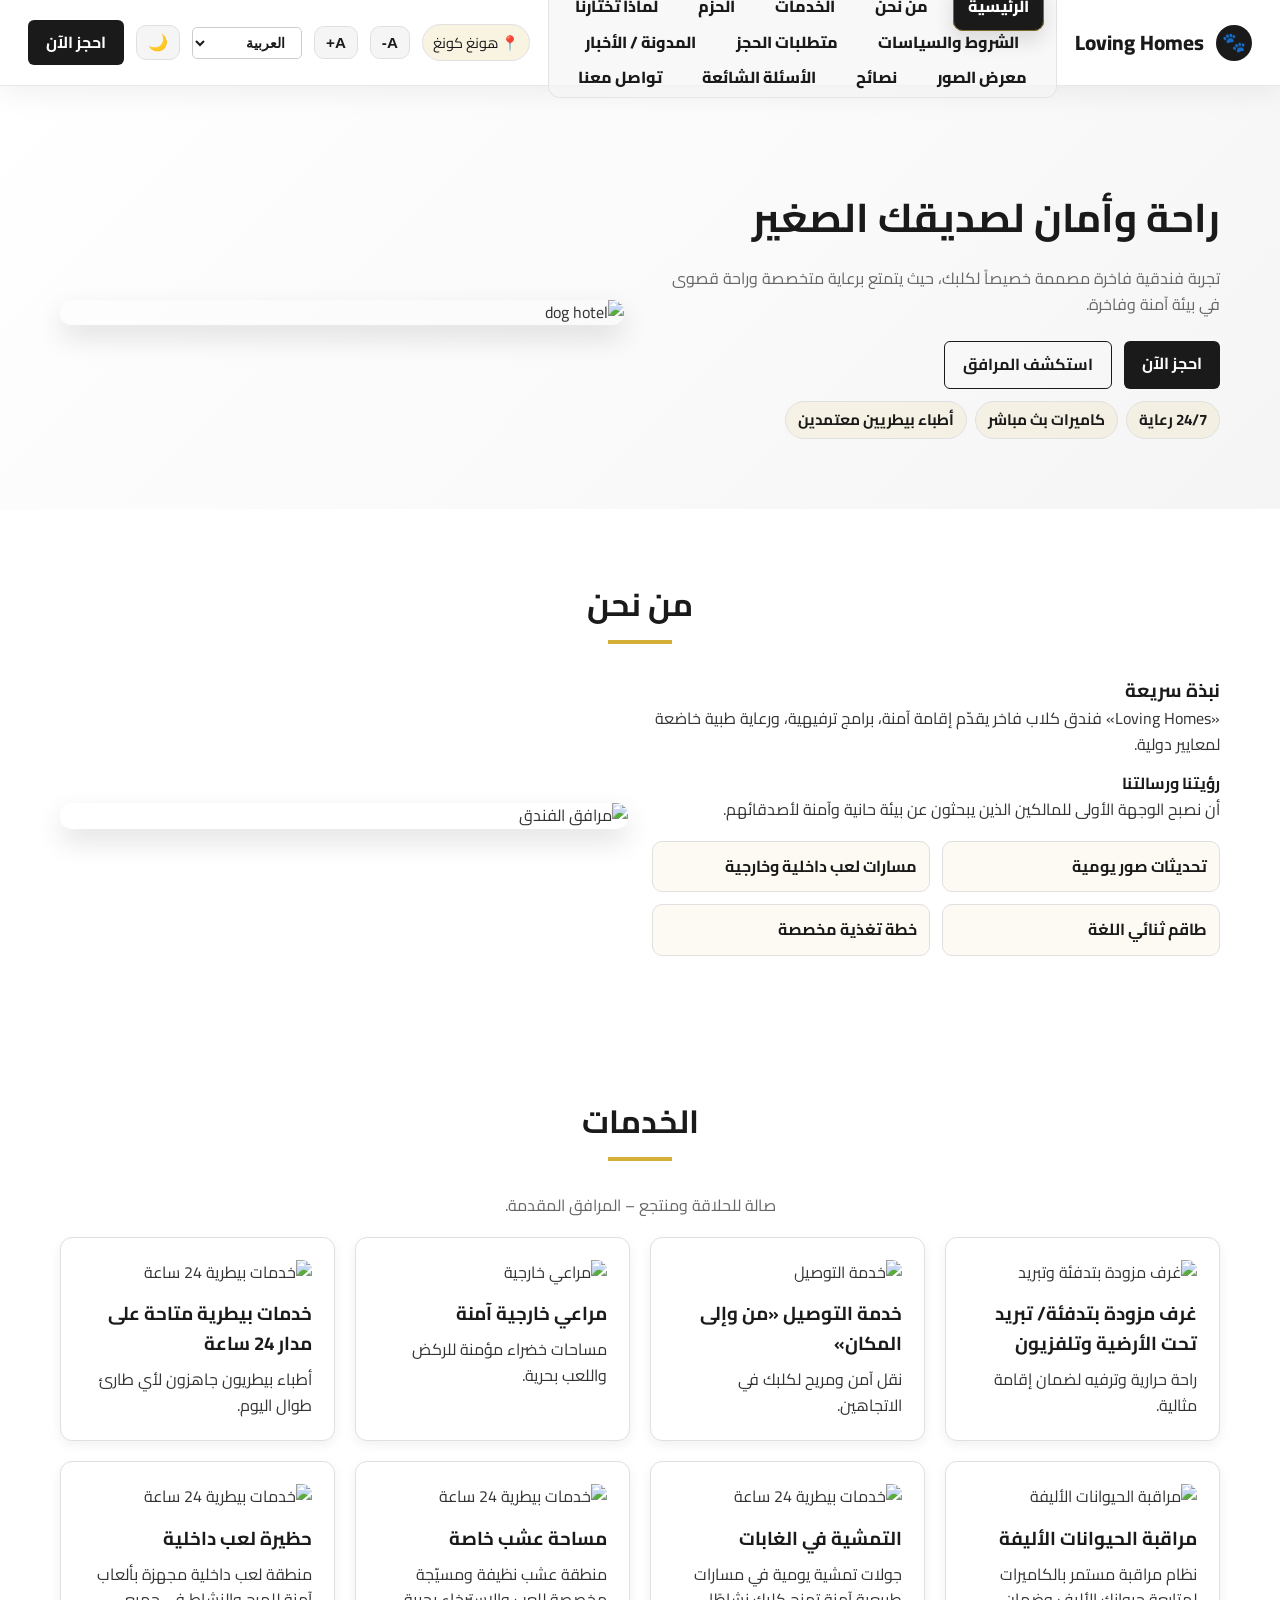
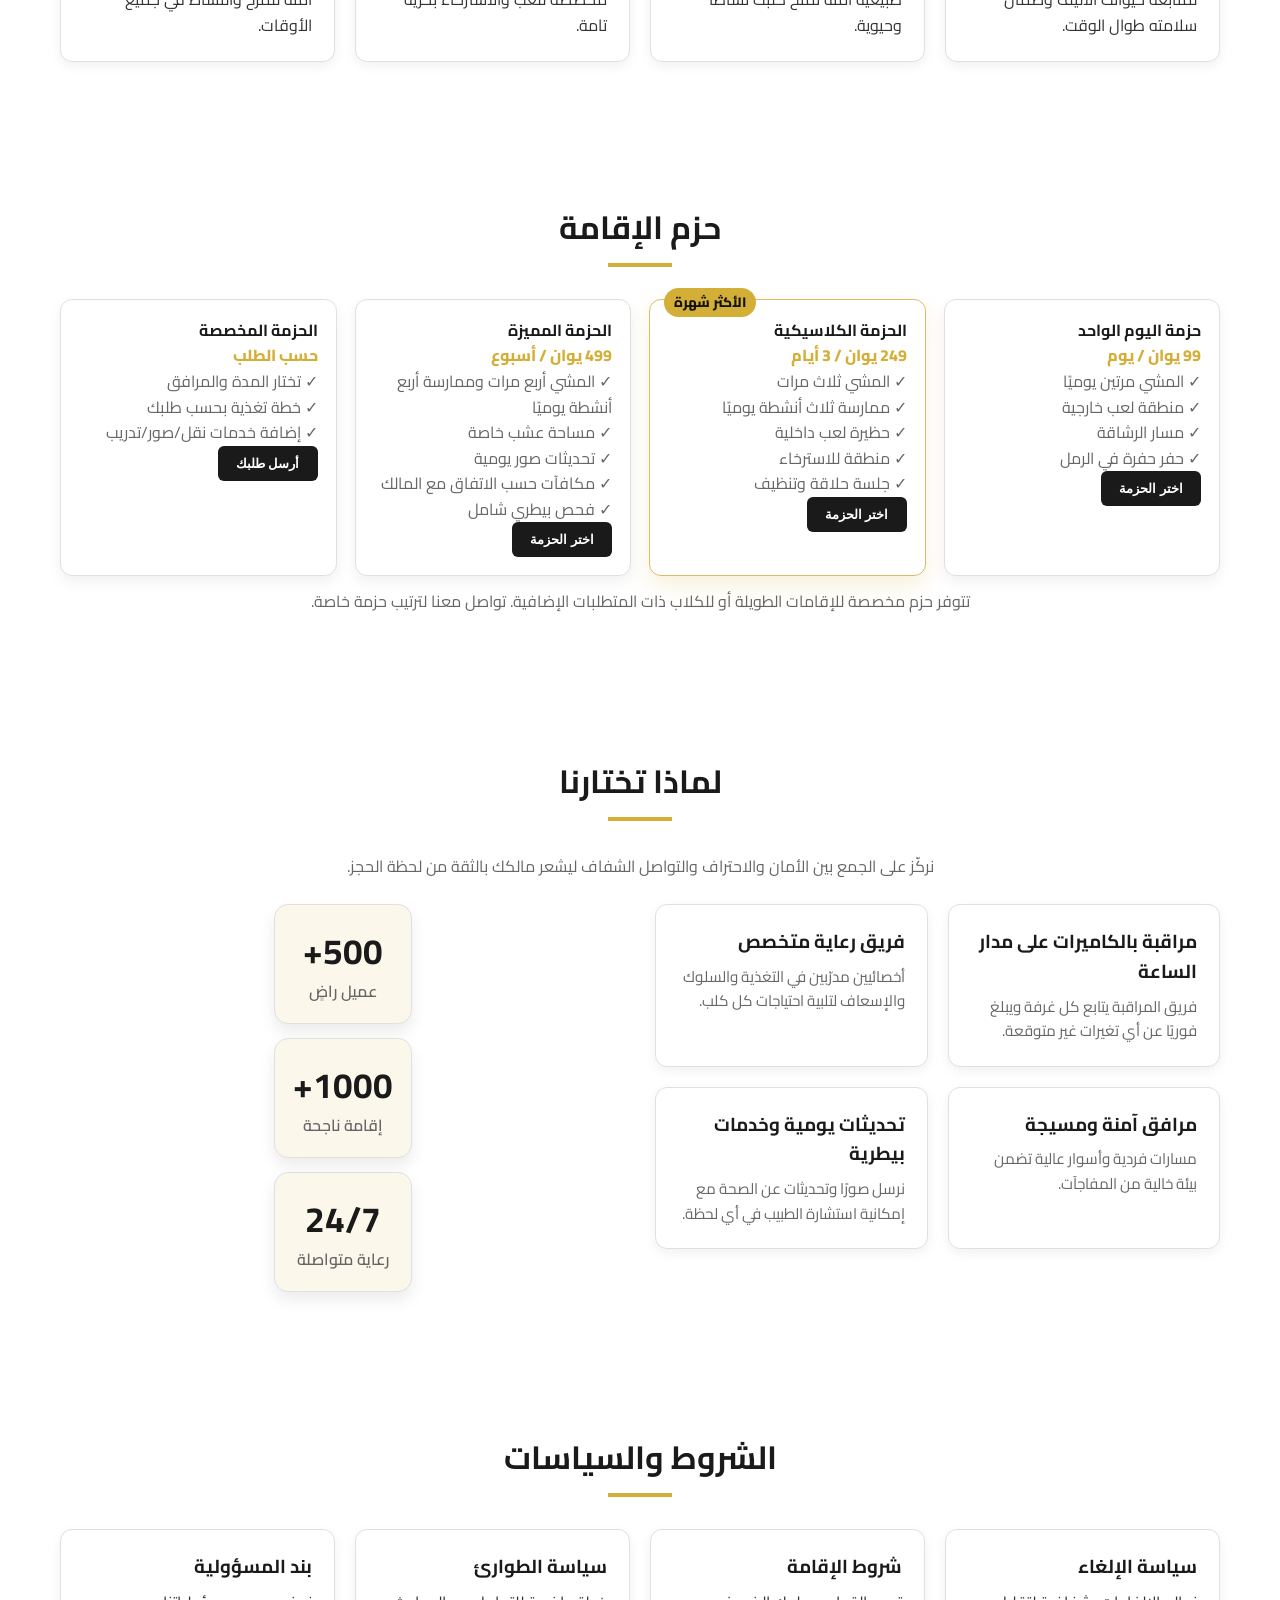
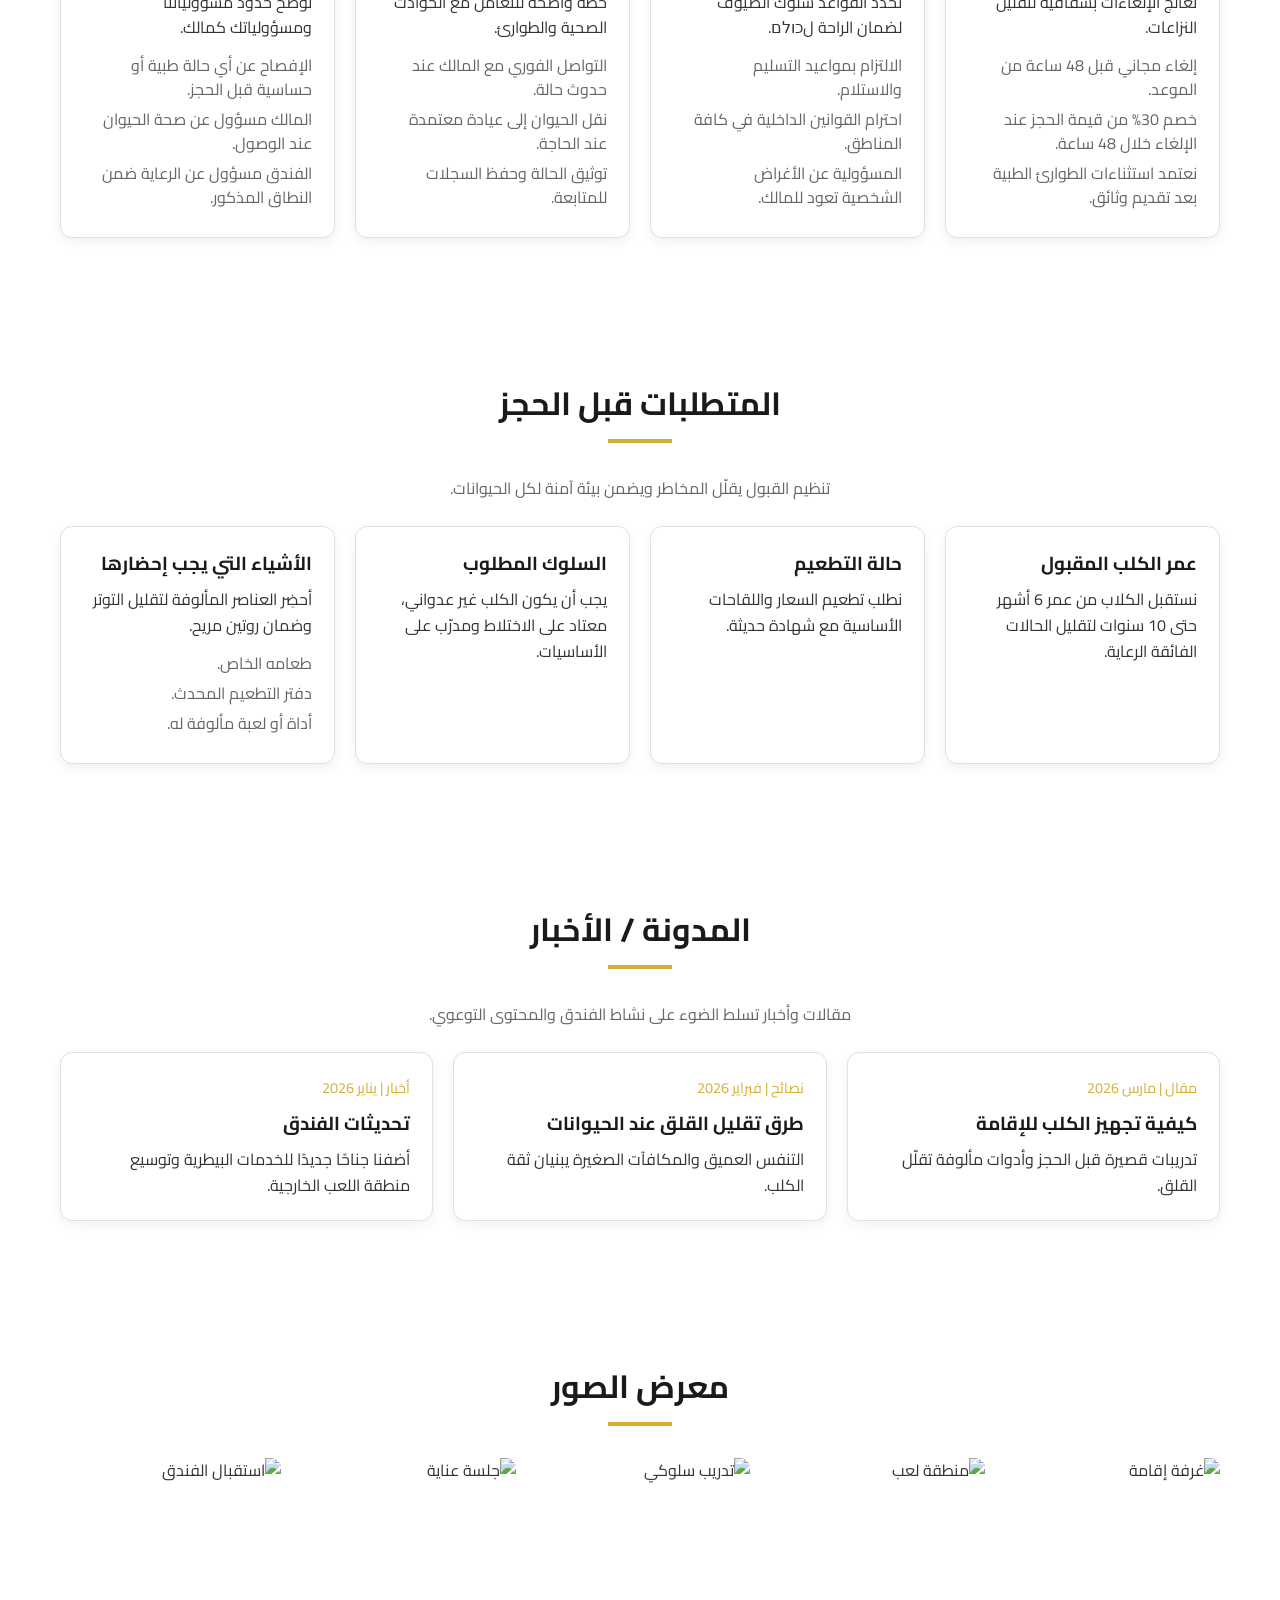
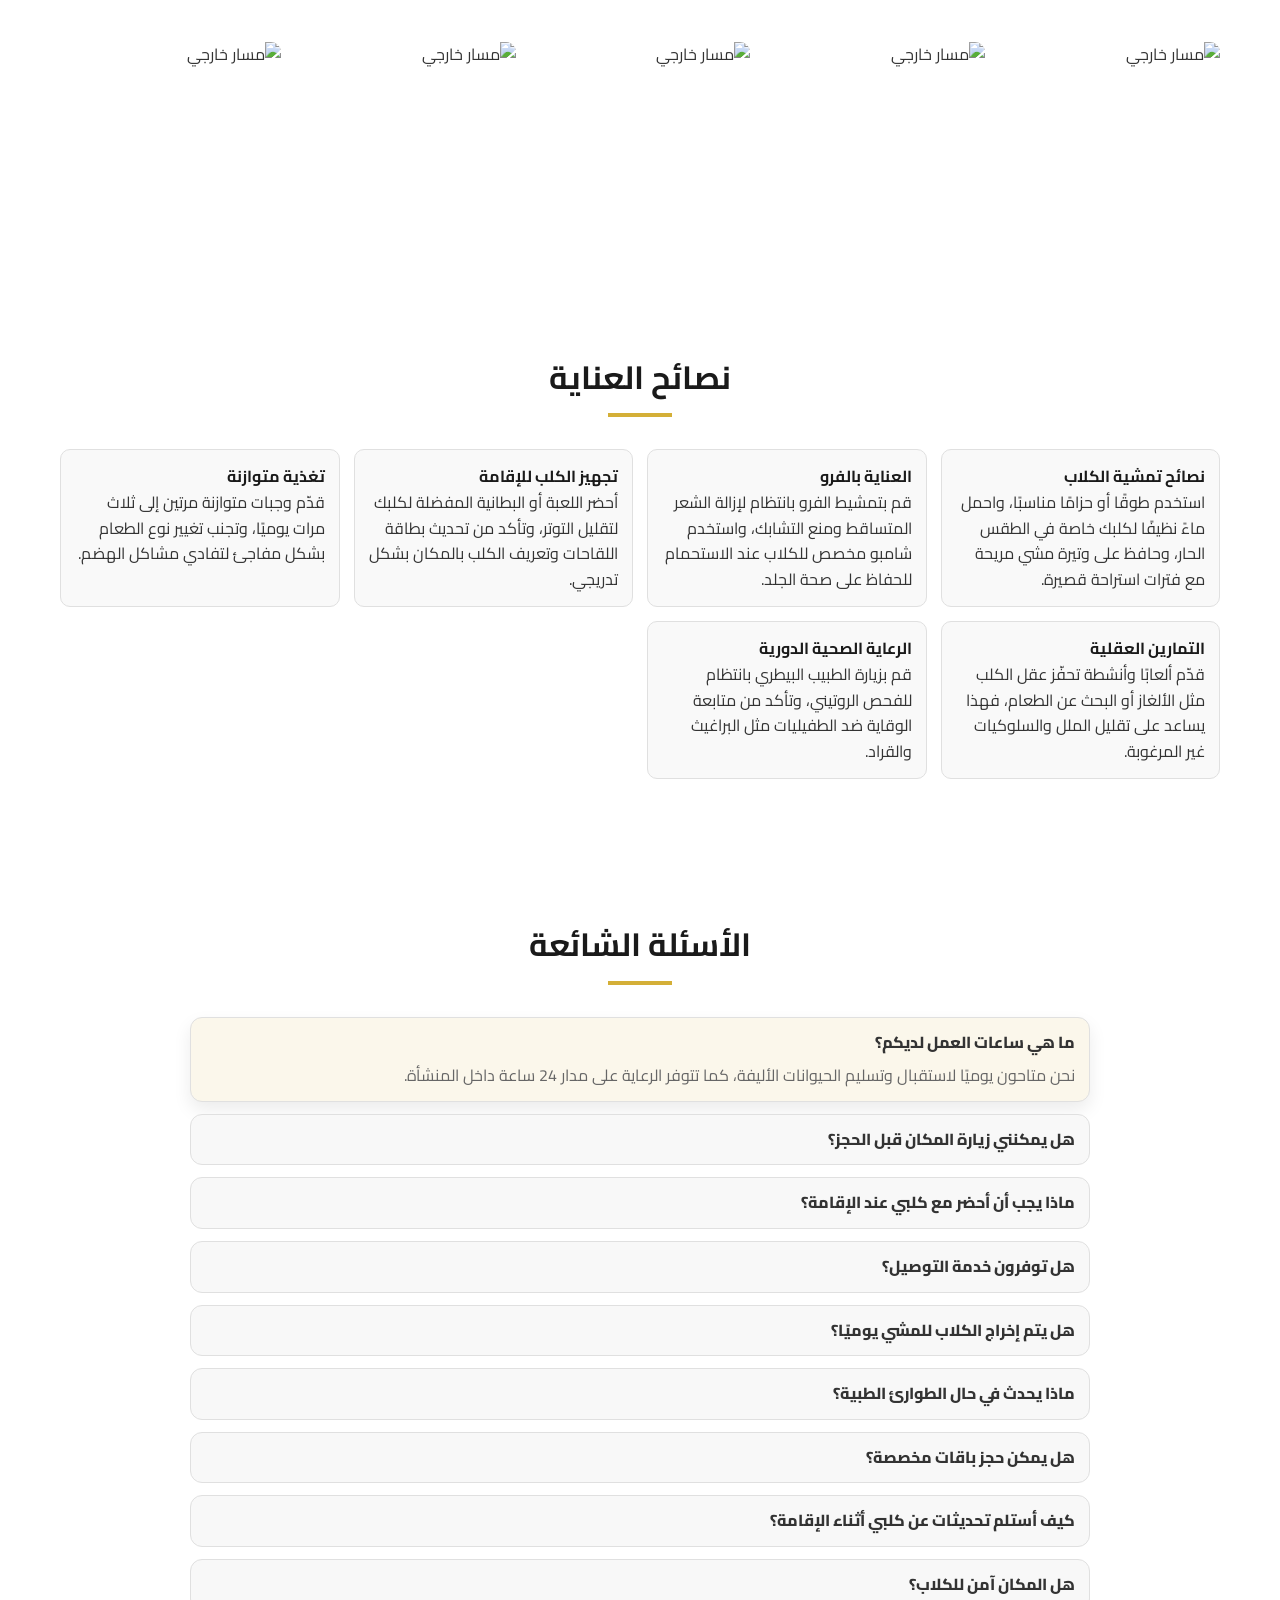
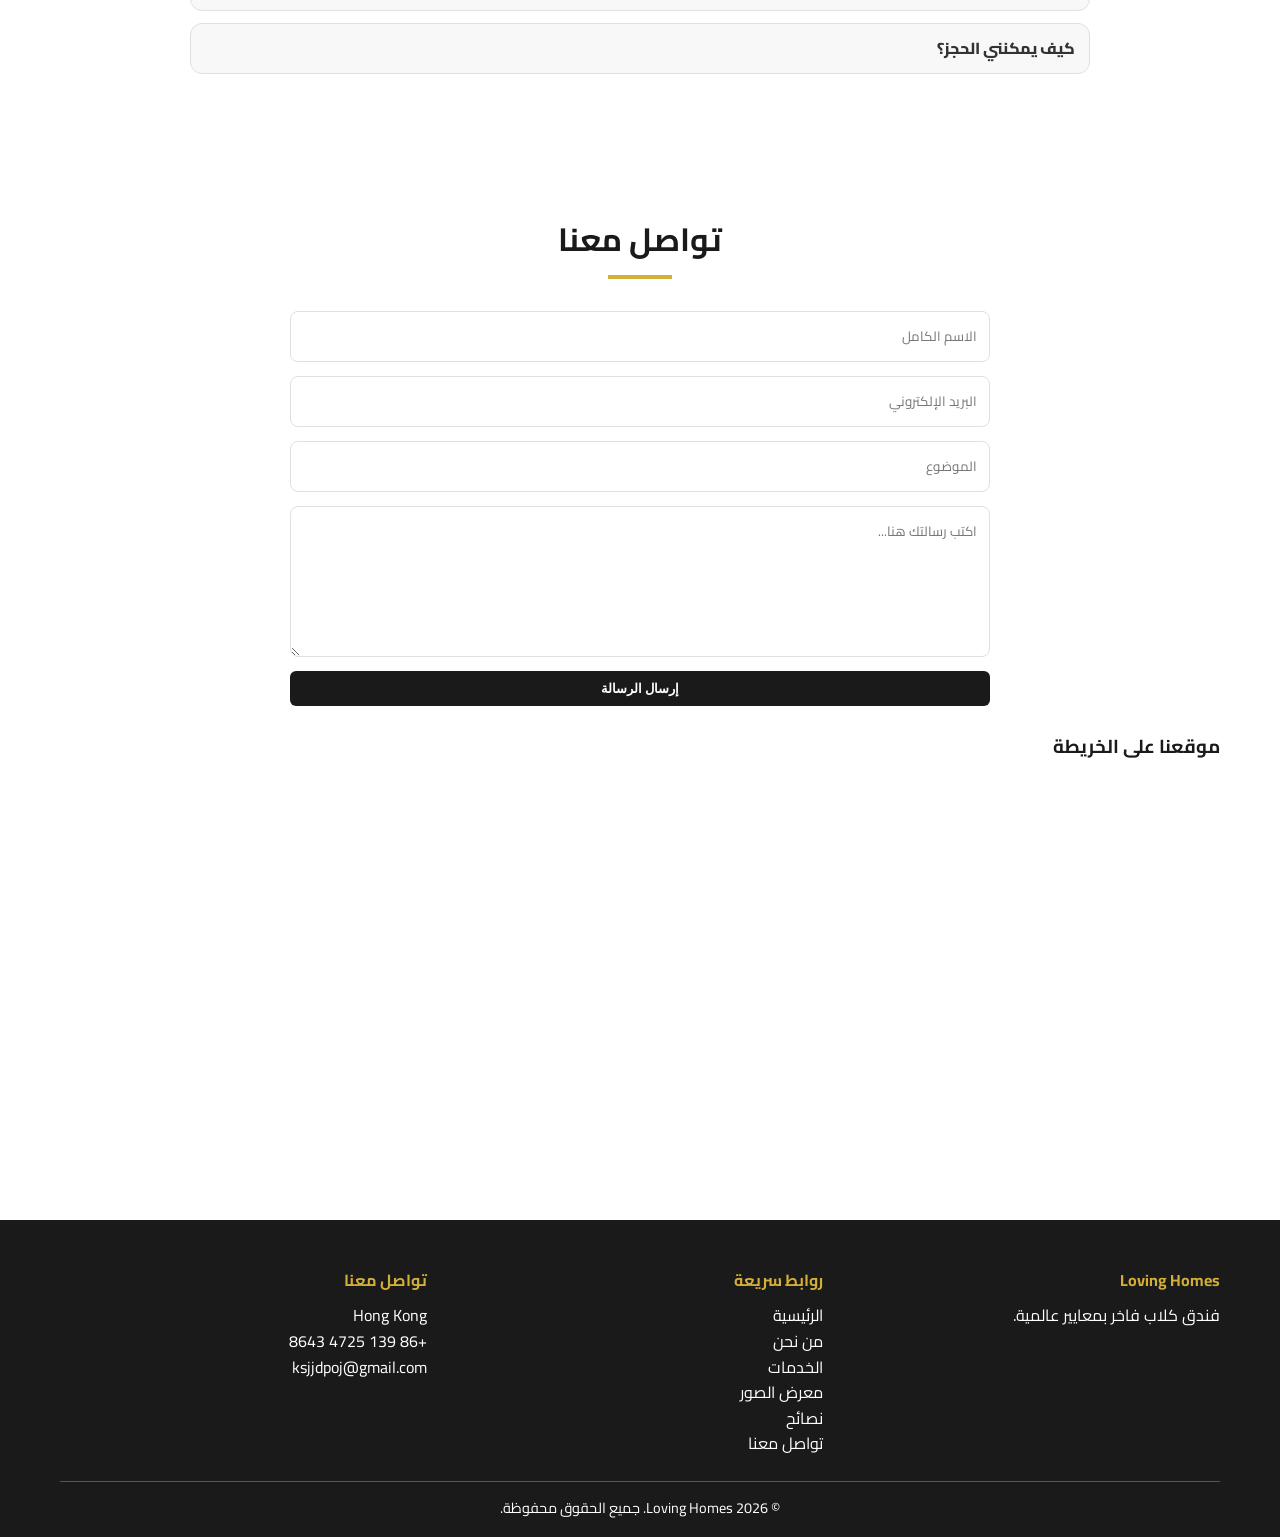
==== index.html @ 22365411 "Add files via upload" ====
﻿<!DOCTYPE html>
<html lang="ar" dir="rtl">
<head>
  <meta charset="UTF-8">
  <meta name="viewport" content="width=device-width, initial-scale=1.0">
  <title>Loving Homes | فندق الكلاب الفاخر</title>
  <link rel="preconnect" href="https://fonts.googleapis.com">
  <link rel="preconnect" href="https://fonts.gstatic.com" crossorigin>
  <link href="https://fonts.googleapis.com/css2?family=Cairo:wght@400;600;800&display=swap" rel="stylesheet">
  <link rel="stylesheet" href="style.css">
</head>
<body>
  <header>
    <div class="nav-shell">
      <nav>
        <div class="logo">
          <div class="logo-icon">🐾</div>
          <span data-t="logoText">Loving Homes</span>
        </div>

        <ul class="nav-links">
          <li><a href="#home" class="active" data-t="home">الرئيسية</a></li>
          <li><a href="#about" data-t="about">من نحن</a></li>
      <li><a href="#services" data-t="services">الخدمات</a></li>
      <li><a href="#packages" data-t="packagesNav">الحزم</a></li>
      <li><a href="#why" data-t="whyNav">لماذا تختارنا</a></li>
      <li><a href="#policies" data-t="policiesNav">الشروط والسياسات</a></li>
      <li><a href="#prebooking" data-t="prebookingNav">متطلبات الحجز</a></li>
      <li><a href="#news" data-t="newsNav">المدونة / الأخبار</a></li>
      <li><a href="#gallery" data-t="gallery">معرض الصور</a></li>
      <li><a href="#tips" data-t="tips">نصائح</a></li>
      <li><a href="#faq" data-t="faq">الأسئلة الشائعة</a></li>
      <li><a href="#contact" data-t="contact">تواصل معنا</a></li>
        </ul>

        <div class="nav-actions">
          <a class="location-pill" href="#contact" data-t="location">📍 هونغ كونغ</a>
          <button id="font-dec" class="text-btn" aria-label="تصغير الخط">A-</button>
          <button id="font-inc" class="text-btn" aria-label="تكبير الخط">A+</button>
          <select id="lang-toggle" style="padding: 6px 12px; border-radius: 5px; border: 1px solid #ccc; background-color: transparent; cursor: pointer; font-size: 14px;">
            <option value="ar">العربية</option>
            <option value="en">English</option>
            <option value="zh">中文</option>
          </select>
          <button id="theme-toggle" class="icon-btn">🌙</button>
          <a href="#contact" class="btn btn-primary" data-t="book">احجز الآن</a>
        </div>
      </nav>
    </div>
  </header>

  <main>
    <section id="home" class="hero">
      <div class="container">
        <div class="hero-grid">
          <div>
            <h1 data-t="heroTitle">راحة وأمان لصديقك الصغير</h1>
            <p data-t="heroDesc">تجربة فندقية فاخرة مصممة خصيصاً لكلبك، حيث يتمتع برعاية متخصصة وراحة قصوى في بيئة آمنة وفاخرة.</p>
            <div class="hero-btns" style="display:flex; gap: 12px; margin-top: 12px;">
              <a href="#contact" class="btn btn-primary" data-t="book">احجز الآن</a>
              <a href="#services" class="btn" style="border:1px solid var(--dark);" data-t="exploreServices">استكشف المرافق</a>
            </div>
            <div class="chips">
              <div class="chip" data-t="chipCare">24/7 رعاية</div>
              <div class="chip" data-t="chipCam">كاميرات بث مباشر</div>
              <div class="chip" data-t="chipVets">أطباء بيطريين معتمدين</div>
            </div>
          </div>
          <div>
            <img class="hero-img" src="https://images.unsplash.com/photo-1548199973-03cce0bbc87b?auto=format&fit=crop&w=1200&q=80" alt="dog hotel">
          </div>
        </div>
      </div>
    </section>

    <section id="about">
      <div class="container">
        <div class="section-title">
          <h2 data-t="aboutTitle">من نحن</h2>
          <div class="gold-divider"></div>
        </div>
        <div class="split">
          <div>
            <h3 data-t="aboutIntroTitle">نبذة سريعة</h3>
            <p data-t="aboutIntroBody">«Loving Homes» فندق كلاب فاخر يقدّم إقامة آمنة، برامج ترفيهية، ورعاية طبية خاضعة لمعايير دولية.</p>
            <h4 style="margin-top:14px;" data-t="visionTitle">رؤيتنا ورسالتنا</h4>
            <p data-t="visionBody">أن نصبح الوجهة الأولى للمالكين الذين يبحثون عن بيئة حانية وآمنة لأصدقائهم.</p>
            <div class="why-list">
              <div class="why-item" data-t="why1">تحديثات صور يومية</div>
              <div class="why-item" data-t="why2">مسارات لعب داخلية وخارجية</div>
              <div class="why-item" data-t="why3">طاقم ثنائي اللغة</div>
              <div class="why-item" data-t="why4">خطة تغذية مخصصة</div>
            </div>
          </div>
          <div>
            <img class="hero-img" src="https://images.unsplash.com/photo-1507146426996-ef05306b995a?auto=format&fit=crop&w=1200&q=80" alt="مرافق الفندق">
          </div>
        </div>
      </div>
    </section>

    <section id="services">
      <div class="container">
        <div class="section-title">
          <h2 data-t="servicesTitle">الخدمات والحزم</h2>
          <div class="gold-divider"></div>
        </div>

        <p style="text-align:center; color:var(--muted); margin-bottom:18px;" data-t="servicesIntro">صالة للحلاقة ومنتجع – المرافق المقدمة</p>
        <div class="grid">
          <div class="card">
            <img src="https://s.alicdn.com/@sc04/kf/Hb0bc1378a40042b390b3a361003d8259o/Panoramic-Iron-Wire-Dog-Cage-Small-Dog-Toilet-Separated-One-Room-One-Hall-One-Bathroom-Large-Space-Pet-Kennel-Luxury-Villa.jpg_300x300.jpg" alt="غرف مزودة بتدفئة وتبريد">
            <h3 data-t="service1">غرف مزودة بتدفئة/تبريد تحت الأرضية وتلفزيون</h3>
            <p data-t="service1Desc">راحة حرارية وترفيه لضمان إقامة مثالية.</p>
          </div>
          <div class="card">
            <img src="https://images.unsplash.com/photo-1508672019048-805c876b67e2?auto=format&fit=crop&w=900&q=80" alt="خدمة التوصيل">
            <h3 data-t="service2">توصيل من وإلى المكان</h3>
            <p data-t="service2Desc">نقل آمن ومريح لكلبك في الاتجاهين.</p>
          </div>
          <div class="card">
            <img src="https://images.unsplash.com/photo-1517849845537-4d257902454a?auto=format&fit=crop&w=900&q=80" alt="مراعي خارجية">
            <h3 data-t="service3">مراعي خارجية آمنة</h3>
            <p data-t="service3Desc">مساحات خضراء مؤمنة للركض واللعب بحرية.</p>
          </div>
          <div class="card">
            <img src="https://images.unsplash.com/photo-1525253086316-d0c936c814f8?auto=format&fit=crop&w=900&q=80" alt="خدمات بيطرية 24 ساعة">
            <h3 data-t="service4">خدمات بيطرية متاحة على مدار 24 ساعة</h3>
            <p data-t="service4Desc">أطباء بيطريون جاهزون لأي طارئ طوال اليوم.</p>
          </div>
           <div class="card">
            <img src="https://www.almamlakatv.com//images/articles/big/2023/5/6463a1a48321b.jpeg" alt="مراقبة الحيوانات الأليفة">
            <h3 data-t="amenityMon">مراقبة الحيوانات الأليفة</h3>
<p data-t="amenityMonDesc">نظام مراقبة مستمر بالكاميرات لمتابعة حيوانك الأليف وضمان سلامته طوال الوقت.</p>
          </div><div class="card">
            <img src="https://nhvpethealth.com/wp-content/uploads/2023/09/National-Walk-Your-Dog-Week-%E2%80%93-Safest-Ways-for-Walking-Running-with-Dog.jpg" alt="خدمات بيطرية 24 ساعة">
            <h3  data-t="amenityWalk">التمشية في الغابات</h3>
<p data-t="amenityWalkDesc">جولات تمشية يومية في مسارات طبيعية آمنة تمنح كلبك نشاطًا وحيوية.</p>  
        </div><div class="card">
            <img src="https://www.aljazeera.net/wp-content/uploads/2018/05/6451083a-87ed-452b-a717-c19977089897.jpeg?resize=686%2C513&quality=80" alt="خدمات بيطرية 24 ساعة">
            <h3 data-t="amenityGrass">مساحة عشب خاصة</h3>
<p data-t="amenityGrassDesc">منطقة عشب نظيفة ومسيّجة مخصصة للعب والاسترخاء بحرية تامة.</p>          </div>
          <div class="card">
            <img src="https://s.alicdn.com/@sc04/kf/H2fd86bef89604ea1a0adf389bc81802f7/Park-Playground-Dog-Toy-Dog-Agility-Training-Open-Tunnel-Play-Tunnel-for-Training-Dog.jpg" alt="خدمات بيطرية 24 ساعة">
            <h3 data-t="amenityBarn">حظيرة لعب داخلية</h3>
<p data-t="amenityBarnDesc">منطقة لعب داخلية مجهزة بألعاب آمنة للمرح والنشاط في جميع الأوقات.</p>          </div>
         
        </div>
      </div>
</section>

<section id="packages">
  <div class="container">
    <div class="section-title">
      <h2 data-t="packagesTitle">حزم الإقامة</h2>
      <div class="gold-divider"></div>
    </div>
    <div class="packages">
      <!-- حزمة اليوم الواحد -->
      <div class="package-card">
        <h4 data-t="pkgDay">حزمة اليوم الواحد</h4>
        <p class="price" data-t="pkgDayPrice">99 يوان / يوم</p>
        <ul>
          <li data-t="pkgDay1">✓ المشي مرتين يوميًا</li>
          <li data-t="pkgDay2">✓ منطقة لعب خارجية</li>
          <li data-t="pkgDay3">✓ مسار الرشاقة</li>
          <li data-t="pkgDay4">✓ حفر حفرة في الرمل</li>
        </ul>
        <button class="btn btn-primary booking-btn" data-package="pkgDay" data-t="choose">اختر الحزمة</button>
      </div>

      <!-- الحزمة الكلاسيكية -->
      <div class="package-card popular">
        <span class="badge" data-t="popular">الأكثر شهرة</span>
        <h4 data-t="pkgClassic">الحزمة الكلاسيكية</h4>
        <p class="price" data-t="pkgClassicPrice">249 يوان / 3 أيام</p>
        <ul>
          <li data-t="pkgClassic1">✓ المشي ثلاث مرات</li>
          <li data-t="pkgClassic2">✓ ممارسة ثلاث أنشطة يوميًا</li>
          <li data-t="pkgClassic3">✓ حظيرة لعب داخلية</li>
          <li data-t="pkgClassic4">✓ منطقة للاسترخاء</li>
          <li data-t="pkgClassic5">✓ جلسة حلاقة وتنظيف</li>
        </ul>
        <button class="btn btn-primary booking-btn" data-package="pkgClassic" data-t="choose">اختر الحزمة</button>
      </div>

      <!-- الحزمة المميزة -->
      <div class="package-card">
        <h4 data-t="pkgPremium">الحزمة المميزة</h4>
        <p class="price" data-t="pkgPremiumPrice">499 يوان / أسبوع</p>
        <ul>
          <li data-t="pkgPremium1">✓ المشي أربع مرات وممارسة أربع أنشطة يوميًا</li>
          <li data-t="pkgPremium2">✓ مساحة عشب خاصة</li>
          <li data-t="pkgPremium3">✓ تحديثات صور يومية</li>
          <li data-t="pkgPremium4">✓ مكافآت حسب الاتفاق مع المالك</li>
          <li data-t="pkgPremium5">✓ فحص بيطري شامل</li>
        </ul>
        <button class="btn btn-primary booking-btn" data-package="pkgPremium" data-t="choose">اختر الحزمة</button>
      </div>

      <!-- الحزمة المخصصة -->
      <div class="package-card">
        <h4 data-t="pkgCustom">الحزمة المخصصة</h4>
        <p class="price" data-t="pkgCustomPrice">حسب الطلب</p>
        <ul>
          <li data-t="pkgCustom1">✓ تختار المدة والمرافق</li>
          <li data-t="pkgCustom2">✓ خطة تغذية بحسب طلبك</li>
          <li data-t="pkgCustom3">✓ إضافة خدمات نقل/صور/تدريب</li>
        </ul>
        <button class="btn btn-primary booking-btn" data-package="pkgCustom" data-t="customRequest">أرسل طلبك</button>
      </div>
    </div>

    <p class="note" data-t="packagesNote">يمكن تصميم حزم مخصصة حسب احتياج كلبك.</p>
  </div>
</section>

    <section id="why">
      <div class="container">
        <div class="section-title">
          <h2 data-t="whyTitle">لماذا تختارنا</h2>
          <div class="gold-divider"></div>
        </div>
        <p class="section-intro" data-t="whyIntro">نركّز على الجمع بين الأمان والاحتراف والتواصل الشفاف ليشعر مالكك بالثقة من لحظة الحجز.</p>
        <div class="split" style="gap: 30px; align-items: stretch;">
          <div>
            <div class="grid why-grid">
              <article class="card why-card">
                <h3 data-t="whyPoint1Title">مراقبة بالكاميرات على مدار الساعة</h3>
                <p data-t="whyPoint1Body">فريق المراقبة يتابع كل غرفة ويبلغ فوريًا عن أي تغيرات غير متوقعة.</p>
              </article>
              <article class="card why-card">
                <h3 data-t="whyPoint2Title">فريق رعاية متخصص</h3>
                <p data-t="whyPoint2Body">أخصائيين مدرّبين في التغذية والسلوك والإسعاف لتلبية احتياجات كل كلب.</p>
              </article>
              <article class="card why-card">
                <h3 data-t="whyPoint3Title">مرافق آمنة ومسيجة</h3>
                <p data-t="whyPoint3Body">مسارات فردية وأسوار عالية تضمن بيئة خالية من المفاجآت.</p>
              </article>
              <article class="card why-card">
                <h3 data-t="whyPoint4Title">تحديثات يومية وخدمات بيطرية</h3>
                <p data-t="whyPoint4Body">نرسل صورًا وتحديثات عن الصحة مع إمكانية استشارة الطبيب في أي لحظة.</p>
              </article>
            </div>
          </div>
          <div class="why-stats">
            <div class="why-stat">
              <strong data-t="whyStat1Value">500+</strong>
              <span data-t="whyStat1Label">عميل راضٍ</span>
            </div>
            <div class="why-stat">
              <strong data-t="whyStat2Value">1000+</strong>
              <span data-t="whyStat2Label">إقامة ناجحة</span>
            </div>
            <div class="why-stat">
              <strong data-t="whyStat3Value">24/7</strong>
              <span data-t="whyStat3Label">رعاية متواصلة</span>
            </div>
          </div>
        </div>
      </div>
    </section>

    <section id="policies">
      <div class="container">
        <div class="section-title">
          <h2 data-t="policiesTitle">الشروط والسياسات</h2>
          <div class="gold-divider"></div>
        </div>
        <div class="grid policy-grid">
          <article class="card policy-card">
            <h3 data-t="policyCancelTitle">سياسة الإلغاء</h3>
            <p data-t="policyCancelDesc">نحافظ على مرونة مع ضمان الاستقرار التشغيلي.</p>
            <ul>
              <li data-t="policyCancelRule1">إلغاء مجاني قبل 48 ساعة من الموعد.</li>
              <li data-t="policyCancelRule2">خصم 30% عند الإلغاء خلال 48 ساعة.</li>
              <li data-t="policyCancelRule3">استثناءات للطوارئ الطبية مع تقديم وثائق معتمدة.</li>
            </ul>
          </article>
          <article class="card policy-card">
            <h3 data-t="policyStayTitle">شروط الإقامة</h3>
            <p data-t="policyStayDesc">القواعد تهدف للراحة المشتركة وتنظيم العلاقة داخل المنشأة.</p>
            <ul>
              <li data-t="policyStayRule1">الالتزام بمواعيد التسليم والاستلام المحددة.</li>
              <li data-t="policyStayRule2">احترام التعليمات والأنظمة الداخلية في كل مناطق الفندق.</li>
              <li data-t="policyStayRule3">المسؤولية عن الأغراض الشخصية تبقى على عاتق المالك.</li>
            </ul>
          </article>
          <article class="card policy-card">
            <h3 data-t="policyEmergencyTitle">سياسة الطوارئ</h3>
            <p data-t="policyEmergencyDesc">رسم خطة واضحة يخفّف التوتر ويسرّع اتخاذ القرار.</p>
            <ul>
              <li data-t="policyEmergencyRule1">التواصل الفوري مع المالك لتوضيح الحالة.</li>
              <li data-t="policyEmergencyRule2">نقل الحيوان إلى عيادة معتمدة عند الحاجة.</li>
              <li data-t="policyEmergencyRule3">توثيق الحالة وحفظ السجلات للمراجعة اللاحقة.</li>
            </ul>
          </article>
          <article class="card policy-card">
            <h3 data-t="policyLiabilityTitle">بند المسؤولية</h3>
            <p data-t="policyLiabilityDesc">نحدد حدود مسؤولية الفندق ومسؤوليات المالك لتفادي سوء التفاهم.</p>
            <ul>
              <li data-t="policyLiabilityRule1">إفصاح مسبق عن أي حالة طبية أو حساسية.</li>
              <li data-t="policyLiabilityRule2">المالك مسؤول عن صحة الحيوان قبل الوصول.</li>
              <li data-t="policyLiabilityRule3">الفندق مسؤول عن الرعاية ضمن النطاق المذكور.</li>
            </ul>
          </article>
        </div>
      </div>
    </section>

    <section id="prebooking">
      <div class="container">
        <div class="section-title">
          <h2 data-t="prebookingTitle">المتطلبات قبل الحجز</h2>
          <div class="gold-divider"></div>
        </div>
        <p class="section-intro" data-t="prebookingIntro">تنظيم القبول يقلّل المخاطر ويضمن بيئة آمنة لكل الحيوانات الموجودة.</p>
        <div class="grid prebooking-grid">
          <article class="card prebooking-card">
            <h3 data-t="prebookingAgeTitle">عمر الكلب المقبول</h3>
            <p data-t="prebookingAgeBody">نستقبل الكلاب بين سدّة وستة عشر عامًا (من 6 أشهر إلى 10 سنوات) لتقليل الحالات التي تحتاج رعاية خاصة جدًا.</p>
          </article>
          <article class="card prebooking-card">
            <h3 data-t="prebookingVaxTitle">حالة التطعيم</h3>
            <p data-t="prebookingVaxBody">نطلب تطعيم السعار واللقاحات الأساسية مع شهادة حديثة لضمان السلامة الصحية.</p>
          </article>
          <article class="card prebooking-card">
            <h3 data-t="prebookingBehaviorTitle">السلوك المطلوب</h3>
            <p data-t="prebookingBehaviorBody">يجب أن يكون الكلب غير عدواني، معتاد على الاختلاط ومدرّب على أساسيات الطاعة لتقليل الحوادث.</p>
          </article>
          <article class="card prebooking-card">
            <h3 data-t="prebookingBringTitle">الأشياء التي يجب إحضارها</h3>
            <p data-t="prebookingBringIntro">أحضِر العناصر التي تهدئ كلبك وتُسهِم في انتظام روتينه.</p>
            <ul>
              <li data-t="prebookingBringItem1">طعامه الخاص.</li>
              <li data-t="prebookingBringItem2">دفتر التطعيم المحدث.</li>
              <li data-t="prebookingBringItem3">أداة أو لعبة مألوفة له.</li>
            </ul>
          </article>
        </div>
      </div>
    </section>

    <section id="news">
      <div class="container">
        <div class="section-title">
          <h2 data-t="newsTitle">المدونة / الأخبار</h2>
          <div class="gold-divider"></div>
        </div>
        <p class="section-intro" data-t="newsIntro">مقالات وأخبار تسلّط الضوء على نشاط الفندق والمحتوى التوعوي.</p>
        <div class="grid news-grid">
          <article class="card news-card">
            <span class="news-meta" data-t="newsMeta1">مقال | مارس 2026</span>
            <h3 data-t="newsArticle1Title">كيفية تجهيز الكلب للإقامة</h3>
            <p data-t="newsArticle1Body">تدريبات قصيرة قبل الحجز وأدوات مألوفة تقلّل القلق وتسرّع التكيف.</p>
          </article>
          <article class="card news-card">
            <span class="news-meta" data-t="newsMeta2">نصائح | فبراير 2026</span>
            <h3 data-t="newsArticle2Title">طرق تقليل القلق عند الحيوانات</h3>
            <p data-t="newsArticle2Body">يعمل التنفس العميق والمكافآت الصغيرة على بناء ثقة الكلب في البيئة الجديدة.</p>
          </article>
          <article class="card news-card">
            <span class="news-meta" data-t="newsMeta3">أخبار | يناير 2026</span>
            <h3 data-t="newsArticle3Title">تحديثات الفندق</h3>
            <p data-t="newsArticle3Body">أضفنا جناحًا جديدًا للخدمات البيطرية وتوسيع منطقة اللعب الخارجية.</p>
          </article>
        </div>
      </div>
    </section>

<!-- مودال الحجز -->
<div id="booking-modal" class="modal" aria-hidden="true">
  <div class="modal-backdrop"></div>
  <div class="modal-content">
    <button class="modal-close" aria-label="Close">×</button>
    <h3 data-t="bookingTitle">نموذج شراء/حجز الحزمة</h3>
    <p data-t="bookingDesc">املأ البيانات التالية لإتمام الطلب.</p>
    <form id="bookingForm" class="contact-form" style="margin-top:8px;">
      <input id="bk-name" type="text" required data-ph="namePlaceholder" placeholder="الاسم الكامل">
      <input id="bk-email" type="email" required data-ph="emailPlaceholder" placeholder="البريد الإلكتروني">
      <input id="bk-phone" type="tel" required data-ph="phonePlaceholder" placeholder="رقم الهاتف">
      <select id="bk-package" required>
        <option value="pkgDay" data-t="pkgDay">حزمة اليوم</option>
        <option value="pkgClassic" data-t="pkgClassic">الحزمة الكلاسيكية</option>
        <option value="pkgPremium" data-t="pkgPremium">الحزمة المميزة</option>
        <option value="pkgCustom" data-t="pkgCustom">الحزمة المخصصة</option>
      </select>
      <textarea id="bk-note" rows="4" data-ph="customReqPlaceholder" placeholder="أضف طلبك هنا..."></textarea>
      <h4 data-t="paymentTitle">طريقة الدفع</h4>
      <div class="payment-grid">
        <label><input type="radio" name="pay" value="card" checked> <span data-t="payCard">بطاقة ائتمان</span></label>
        <label><input type="radio" name="pay" value="cash"> <span data-t="payCash">دفع عند الوصول</span></label>
        <label><input type="radio" name="pay" value="transfer"> <span data-t="payTransfer">تحويل إلكتروني</span></label>
      </div>
      <button class="btn btn-primary" type="submit" data-t="confirmBuy">تأكيد الشراء</button>
    </form>
    <div id="bookingSuccess" class="success-message" data-t="bookingSuccess">تم استلام طلبك وسنتواصل معك للتأكيد.</div>
  </div>
</div>

<!-- JavaScript لتفعيل المودال -->
    </section>


    <section id="gallery">
      <div class="container">
        <div class="section-title">
          <h2 data-t="galleryTitle">معرض الصور</h2>
          <div class="gold-divider"></div>
        </div>
        <div class="gallery">
          <img src="https://images.unsplash.com/photo-1507146426996-ef05306b995a?auto=format&fit=crop&w=800&q=80" alt="غرفة إقامة">
          <img src="https://images.unsplash.com/photo-1507149833265-60c372daea22?auto=format&fit=crop&w=800&q=80" alt="منطقة لعب">
          <img src="https://humanesocietysoco.org/wp-content/uploads/2024/06/dog-shaking-hands.jpg" alt="تدريب سلوكي">
          <img src="https://images.unsplash.com/photo-1508672019048-805c876b67e2?auto=format&fit=crop&w=800&q=80" alt="جلسة عناية">
          <img src="https://images.unsplash.com/photo-1548199973-03cce0bbc87b?auto=format&fit=crop&w=800&q=80" alt="استقبال الفندق">
           <img src="https://media.majarracdn.cloud/pop/2025/10/imagedogstraining-golden-labrador-puppy-yardblog-415x250.jpg" alt="مسار خارجي">
          <img src="https://media.elbalad.news/2024/10/large/897/4/431.jpg" alt="مسار خارجي">
          <img src="https://encrypted-tbn0.gstatic.com/images?q=tbn:ANd9GcTycDDX253inwg64wArEmGA8v-k17rr2XMLEw&s" alt="مسار خارجي">
          <img src="https://framerusercontent.com/images/XSJ8Llae7DPenHZRoZueq7Lw.jpg?width=1800&height=1385" alt="مسار خارجي">
          <img src="https://images.unsplash.com/photo-1525253086316-d0c936c814f8?auto=format&fit=crop&w=800&q=80" alt="مسار خارجي">
        </div>
      </div>
    </section>

    <section id="tips">
      <div class="container">
        <div class="section-title">
          <h2 data-t="tipsTitle">نصائح العناية</h2>
          <div class="gold-divider"></div>
        </div>
        <div class="tips">
  <div class="tip">
    <h4 data-t="tipWalkTitle">نصائح تمشية الكلاب</h4>
    <p data-t="tipWalkBody">
      استخدم طوقًا أو حزامًا مناسبًا، واحمل ماءً نظيفًا لكلبك خاصة في الطقس الحار،
      وحافظ على وتيرة مشي مريحة مع فترات استراحة قصيرة.
    </p>
  </div>

  <div class="tip">
    <h4 data-t="tipFurTitle">العناية بالفرو</h4>
    <p data-t="tipFurBody">
      قم بتمشيط الفرو بانتظام لإزالة الشعر المتساقط ومنع التشابك،
      واستخدم شامبو مخصص للكلاب عند الاستحمام للحفاظ على صحة الجلد.
    </p>
  </div>

  <div class="tip">
    <h4 data-t="tipPrepTitle">تجهيز الكلب للإقامة</h4>
    <p data-t="tipPrepBody">
      أحضر اللعبة أو البطانية المفضلة لكلبك لتقليل التوتر،
      وتأكد من تحديث بطاقة اللقاحات وتعريف الكلب بالمكان بشكل تدريجي.
    </p>
  </div>

  <div class="tip">
    <h4 data-t="tipFoodTitle">تغذية متوازنة</h4>
    <p data-t="tipFoodBody">
      قدّم وجبات متوازنة مرتين إلى ثلاث مرات يوميًا،
      وتجنب تغيير نوع الطعام بشكل مفاجئ لتفادي مشاكل الهضم.
    </p>
  </div>

  <div class="tip">
    <h4 data-t="tipMindTitle">التمارين العقلية</h4>
    <p data-t="tipMindBody">
      قدّم ألعابًا وأنشطة تحفّز عقل الكلب مثل الألغاز أو البحث عن الطعام،
      فهذا يساعد على تقليل الملل والسلوكيات غير المرغوبة.
    </p>
  </div>

  <div class="tip">
    <h4 data-t="tipHealthTitle">الرعاية الصحية الدورية</h4>
    <p data-t="tipHealthBody">
      قم بزيارة الطبيب البيطري بانتظام للفحص الروتيني،
      وتأكد من متابعة الوقاية ضد الطفيليات مثل البراغيث والقراد.
    </p>
        </div>
      </div>
    </section>

    <section id="faq">
      <div class="container">
        <div class="section-title">
          <h2 data-t="faqTitle">الأسئلة الشائعة</h2>
          <div class="gold-divider"></div>
        </div>
        <div class="faq">
          <details open>
            <summary> <span data-t="faqQ1">ما هي ساعات العمل لديكم؟</span></summary>
            <p data-t="faqA1">نحن متاحون يوميًا لاستقبال وتسليم الحيوانات الأليفة، كما تتوفر الرعاية على مدار 24 ساعة داخل المنشأة.</p>
          </details>
          <details>
            <summary> <span data-t="faqQ2">هل يمكنني زيارة المكان قبل الحجز؟</span></summary>
            <p data-t="faqA2">نعم، نرحب بزيارتك للموقع بعد حجز موعد مسبق للتعرف على المرافق والخدمات.</p>
          </details>
          <details>
            <summary> <span data-t="faqQ3">ماذا يجب أن أحضر مع كلبي عند الإقامة؟</span></summary>
            <p data-t="faqA3">يفضل إحضار طعام الكلب الخاص به، وأي أدوية يحتاجها، بالإضافة إلى معلوماته الصحية الأساسية.</p>
          </details>
          <details>
            <summary> <span data-t="faqQ4">هل توفرون خدمة التوصيل؟</span></summary>
            <p data-t="faqA4">نعم، نوفر خدمة توصيل آمنة من وإلى الموقع لتسهيل تجربة العملاء.</p>
          </details>
          <details>
            <summary> <span data-t="faqQ5">هل يتم إخراج الكلاب للمشي يوميًا؟</span></summary>
            <p data-t="faqA5">نعم، يتم توفير جولات مشي يومية وفقًا للحزمة المختارة لضمان نشاط الكلب وراحته.</p>
          </details>
          <details>
            <summary> <span data-t="faqQ6">ماذا يحدث في حال الطوارئ الطبية؟</span></summary>
            <p data-t="faqA6">لدينا خدمات بيطرية متاحة على مدار 24 ساعة للتعامل مع أي حالة طارئة بسرعة واحترافية.</p>
          </details>
          <details>
            <summary> <span data-t="faqQ7">هل يمكن حجز باقات مخصصة؟</span></summary>
            <p data-t="faqA7">نعم، نوفر باقات مخصصة للإقامات الطويلة أو للحيوانات ذات الاحتياجات الخاصة. يرجى التواصل معنا للترتيب.</p>
          </details>
          <details>
            <summary> <span data-t="faqQ8">كيف أستلم تحديثات عن كلبي أثناء الإقامة؟</span></summary>
            <p data-t="faqA8">نرسل تحديثات وصور يومية لطمأنتك على حالة حيوانك الأليف.</p>
          </details>
          <details>
            <summary> <span data-t="faqQ9">هل المكان آمن للكلاب؟</span></summary>
            <p data-t="faqA9">نعم، جميع المرافق مؤمنة وتخضع للمراقبة المستمرة لضمان أعلى مستويات السلامة.</p>
          </details>
          <details>
            <summary> <span data-t="faqQ10">كيف يمكنني الحجز؟</span></summary>
            <p data-t="faqA10">يمكنك الحجز عبر صفحة التواصل في الموقع أو الاتصال بنا مباشرة.</p>
          </details>
        </div>
      </div>
    </section>

    <section id="contact">
      <div class="container">
        <div class="section-title">
          <h2 data-t="contactTitle">تواصل معنا</h2>
          <div class="gold-divider"></div>
        </div>

        <div id="successMsg" class="success-message" data-t="successMsg">تم إرسال رسالتك بنجاح ✅</div>

        <form id="contactForm" class="contact-form">
          <input id="name" type="text" required minlength="3" data-ph="namePlaceholder" placeholder="الاسم الكامل">
          <input id="email" type="email" required data-ph="emailPlaceholder" placeholder="البريد الإلكتروني">
          <input id="subject" type="text" required minlength="4" data-ph="subjectPlaceholder" placeholder="الموضوع">
          <textarea id="message" rows="5" required minlength="10" data-ph="messagePlaceholder" placeholder="اكتب رسالتك هنا..."></textarea>
          <button type="submit" class="btn btn-primary" data-t="submitBtn">إرسال الرسالة</button>
        </form>

        <h3 style="margin-top: 26px;" data-t="mapTitle">موقعنا على الخريطة</h3>
        <iframe src="https://www.google.com/maps?q=Hong+Kong&output=embed" loading="lazy"></iframe>
      </div>
    </section>
  </main>

  <footer>
    <div class="container">
      <div class="footer-grid">
        <div class="footer-col">
          <h4 data-t="footerLogo">Loving Homes</h4>
          <p data-t="footerDesc">فندق كلاب فاخر بمعايير عالمية.</p>
        </div>
        <div class="footer-col">
          <h4 data-t="footerLinks">روابط سريعة</h4>
          <ul>
            <li><a href="#home" data-t="home">الرئيسية</a></li>
            <li><a href="#about" data-t="about">من نحن</a></li>
            <li><a href="#services" data-t="services">الخدمات</a></li>
            <li><a href="#gallery" data-t="gallery">معرض الصور</a></li>
            <li><a href="#tips" data-t="tips">نصائح</a></li>
            <li><a href="#contact" data-t="contact">تواصل معنا</a></li>
          </ul>
        </div>
        <div class="footer-col">
          <h4 data-t="footerContact">تواصل معنا</h4>
          <p>Hong Kong</p>
          <p>+86 139 4725 8643</p>
          <p>ksjjdpoj@gmail.com</p>
        </div>
      </div>
      <div class="footer-bottom">© 2026 Loving Homes. جميع الحقوق محفوظة.</div>
    </div>
  </footer>

 
  <script src="script.js" defer></script>
</body>
</html>
---- style.css ----
﻿:root {
  --gold: #d4af37;
  --dark: #1a1a1a;
  --light: #f5f5f5;
  --white: #ffffff;
  --text: #333333;
  --muted: #666666;
  --border: #e0e0e0;
  --transition: all 0.3s ease;
  --base-font: 16px;
}

[data-theme="dark"] {
  --dark: #f5f5f5;
  --light: #1a1a1a;
  --white: #0a0a0a;
  --text: #e0e0e0;
  --border: #333333;
  --muted: #bbbbbb;
}

* { margin: 0; padding: 0; box-sizing: border-box; }
html { scroll-behavior: smooth; }

body {
  font-family: "Cairo", sans-serif;
  font-size: var(--base-font);
  background-color: var(--white);
  color: var(--text);
  line-height: 1.6;
  transition: var(--transition);
}

h1, h2, h3, h4 { color: var(--dark); }
a { color: inherit; text-decoration: none; }
ul { list-style: none; }

.container { max-width: 1200px; margin: 0 auto; padding: 0 20px; }

.nav-shell { width: 100%; padding: 0 28px; }

header {
  background: color-mix(in srgb, var(--white) 95%, transparent);
  backdrop-filter: blur(12px);
  border-bottom: 1px solid color-mix(in srgb, var(--border) 70%, transparent);
  box-shadow: 0 8px 28px rgba(0,0,0,0.06);
  position: sticky;
  top: 0;
  z-index: 1000;
  height: 86px;
  display: flex;
  align-items: center;
  transition: var(--transition);
}

nav {
  display: flex;
  justify-content: space-between;
  align-items: center;
  width: 100%;
  gap: 18px;
}

.logo {
  display: flex;
  align-items: center;
  gap: 12px;
  font-size: 1.3rem;
  font-weight: 800;
  color: var(--dark);
  white-space: nowrap;
}

.logo-icon {
  width: 36px;
  height: 36px;
  background-color: var(--dark);
  color: var(--gold);
  border-radius: 50%;
  display: flex;
  align-items: center;
  justify-content: center;
  font-size: 1.2rem;
}

.nav-links {
  display: flex;
  gap: 10px;
  flex-wrap: wrap;
  justify-content: center;
  padding: 6px;
  background: color-mix(in srgb, var(--light) 70%, transparent);
  border-radius: 12px;
  border: 1px solid color-mix(in srgb, var(--border) 80%, transparent);
  flex: 1;
}

.nav-links a {
  font-weight: 800;
  transition: var(--transition);
  padding: 9px 14px;
  border-radius: 10px;
  color: var(--dark);
  border: 1px solid transparent;
}

.nav-links a:hover {
  background: color-mix(in srgb, var(--gold) 18%, var(--white));
  color: #111;
  box-shadow: 0 6px 14px rgba(0,0,0,0.07);
  border-color: color-mix(in srgb, var(--gold) 35%, transparent);
}

.nav-links a.active {
  background: var(--dark);
  color: var(--white);
  border-color: color-mix(in srgb, var(--gold) 55%, var(--dark));
  box-shadow: 0 10px 20px rgba(0,0,0,0.12);
}

.nav-actions { display: flex; align-items: center; gap: 12px; flex-wrap: wrap; }

.location-pill {
  display: inline-flex;
  align-items: center;
  gap: 6px;
  padding: 6px 10px;
  border-radius: 999px;
  background: color-mix(in srgb, var(--gold) 14%, transparent);
  border: 1px solid var(--border);
  font-size: 0.9rem;
  color: var(--dark);
}

.nav-actions select {
  padding: 6px 12px;
  border-radius: 8px;
  border: 1px solid var(--border);
  background: var(--light);
  color: var(--dark);
  cursor: pointer;
  font-weight: 800;
  transition: var(--transition);
  min-width: 110px;
}

.nav-actions select:focus {
  outline: 2px solid color-mix(in srgb, var(--gold) 45%, transparent);
  outline-offset: 2px;
}

.btn {
  padding: 10px 18px;
  border-radius: 6px;
  font-weight: 700;
  cursor: pointer;
  transition: var(--transition);
  border: none;
  background: transparent;
  color: var(--dark);
}

.btn-primary {
  background-color: var(--dark);
  color: var(--white);
}

.btn-primary:hover { transform: translateY(-2px); box-shadow: 0 8px 16px rgba(0,0,0,0.12); }

.btn-outline {
  border: 1px solid var(--dark);
  color: var(--dark);
}

.icon-btn {
  background: var(--light);
  border: 1px solid var(--border);
  padding: 7px 11px;
  border-radius: 10px;
  font-size: 1rem;
  cursor: pointer;
  color: var(--dark);
  transition: var(--transition);
}

.icon-btn:hover { box-shadow: 0 6px 12px rgba(0,0,0,0.1); }

.text-btn {
  background: var(--light);
  border: 1px solid var(--border);
  padding: 7px 11px;
  border-radius: 10px;
  font-size: 0.95rem;
  font-weight: 800;
  cursor: pointer;
  color: var(--dark);
  transition: var(--transition);
  min-width: 38px;
}

.text-btn:hover { box-shadow: 0 6px 12px rgba(0,0,0,0.1); }

section { padding: 70px 0; }

.hero {
  background: linear-gradient(135deg, var(--white) 0%, var(--light) 100%);
  text-align: center;
  padding-top: 100px;
}

.hero-grid { display: grid; grid-template-columns: 1fr 1fr; gap: 32px; align-items: center; text-align: start; }

.hero h1 { font-size: 2.5rem; margin-bottom: 16px; }
.hero p { color: var(--muted); margin-bottom: 24px; }

.hero-btns { display:flex; gap:12px; margin-top:12px; }

.chips { display:flex; gap:8px; flex-wrap:wrap; margin-top:12px; }

.chip {
  padding: 6px 12px;
  border-radius: 999px;
  background: color-mix(in srgb, var(--gold) 10%, transparent);
  border: 1px solid var(--border);
  font-weight: 700;
  font-size: 0.95rem;
  color: var(--dark);
}

.hero-img { width: 100%; border-radius: 12px; box-shadow: 0 12px 28px rgba(0,0,0,0.12); display: block; }

.section-title { text-align: center; margin-bottom: 32px; }
.section-title h2 { font-size: 2rem; margin-bottom: 10px; }
.gold-divider { width: 64px; height: 4px; background-color: var(--gold); margin: 0 auto; }

.section-note { text-align:center; color:var(--muted); margin-bottom:18px; }
.section-intro { color: var(--muted); text-align: center; margin-bottom: 24px; max-width: 860px; margin-left: auto; margin-right: auto; }

.grid { display: grid; grid-template-columns: repeat(auto-fit, minmax(260px, 1fr)); gap: 20px; }

.card {
  background-color: var(--white);
  padding: 22px;
  border-radius: 12px;
  box-shadow: 0 4px 12px rgba(0,0,0,0.06);
  transition: var(--transition);
  border: 1px solid var(--border);
}

.card:hover { transform: translateY(-6px); box-shadow: 0 12px 24px rgba(212,175,55,0.16); }

.card img { width: 100%; height: 180px; object-fit: cover; border-radius: 10px; margin-bottom: 14px; }
.card h3 { margin-bottom: 8px; }

.amenities-list { list-style: none; padding: 0; margin: 10px 0 0; display: grid; gap: 8px; }
.amenities-list li { padding: 10px 12px; border: 1px solid var(--border); border-radius: 10px; background: color-mix(in srgb, var(--gold) 6%, transparent); font-weight: 700; color: var(--dark); }

.why-list { display:grid; grid-template-columns: repeat(auto-fit, minmax(220px, 1fr)); gap:12px; margin-top:18px; }
.why-item { padding:12px; border:1px solid var(--border); border-radius:10px; background: color-mix(in srgb, var(--gold) 6%, transparent); font-weight:700; color:var(--dark); }

.split { display:grid; grid-template-columns: repeat(auto-fit, minmax(280px, 1fr)); gap:24px; align-items:center; }

.packages { display:grid; grid-template-columns: repeat(auto-fit, minmax(260px, 1fr)); gap:18px; margin-top:12px; }
.package-card { border:1px solid var(--border); border-radius:12px; padding:18px; background:var(--white); box-shadow:0 6px 14px rgba(0,0,0,0.06); position:relative; }
.package-card.popular { border-color: var(--gold); }
.badge { position:absolute; top:-12px; left:14px; background:var(--gold); color:#111; padding:4px 10px; border-radius:999px; font-size:0.85rem; font-weight:800; }
.price { color: var(--gold); font-weight: 800; }
.note { color: var(--muted); margin-top: 12px; text-align: center; }

#packages { color: var(--text); }
.package-card ul li { color: var(--muted); }
.package-card.popular { border-color: color-mix(in srgb, var(--gold) 70%, var(--border)); box-shadow: 0 10px 22px rgba(212,175,55,0.18); }

.gallery { display:grid; grid-template-columns: repeat(auto-fit, minmax(200px, 1fr)); gap:14px; }
.gallery img { width:100%; height:170px; object-fit:cover; border-radius:10px; transition: transform .25s ease, box-shadow .25s ease; }
.gallery img:hover { transform: scale(1.03); box-shadow: 0 10px 20px rgba(0,0,0,0.12); }

.tips { display:grid; grid-template-columns: repeat(auto-fit, minmax(250px, 1fr)); gap:14px; }
.tip { padding:14px; border-radius:10px; border:1px solid var(--border); background: color-mix(in srgb, var(--light) 60%, var(--white)); }

.contact-form { max-width:700px; margin:0 auto; display:grid; gap:14px; }
.contact-form input, .contact-form textarea { width:100%; padding:12px; border:1px solid var(--border); border-radius:8px; background:var(--white); color:var(--text); font-family:inherit; }

.success-message { display:none; background:#28a745; color:#fff; padding:12px; border-radius:8px; text-align:center; max-width:700px; margin:0 auto 14px; }

iframe { width:100%; height:360px; border:0; border-radius:12px; margin-top:20px; }

.faq { max-width:900px; margin:0 auto; display:grid; gap:12px; }
.faq details { border:1px solid var(--border); border-radius:12px; padding:12px 14px; background: color-mix(in srgb, var(--light) 70%, var(--white)); transition: var(--transition); }
.faq details[open] { box-shadow:0 8px 18px rgba(0,0,0,0.08); background: color-mix(in srgb, var(--gold) 10%, var(--white)); }
.faq summary { cursor:pointer; font-weight:800; display:flex; align-items:center; gap:10px; list-style:none; }
.faq summary::-webkit-details-marker { display:none; }
.faq p { margin-top:8px; color:var(--muted); }

footer { background-color: var(--dark); color: var(--white); padding: 48px 0 18px; }
.footer-grid { display:grid; grid-template-columns: repeat(auto-fit, minmax(200px, 1fr)); gap:30px; margin-bottom:24px; }
.footer-col h4 { color: var(--gold); margin-bottom: 10px; }
.footer-bottom { text-align: center; padding-top: 14px; border-top: 1px solid #555; font-size: .9rem; }

.section-note, .note, .section-intro { line-height: 1.7; }

.policy-grid, .prebooking-grid, .news-grid { grid-template-columns: repeat(auto-fit, minmax(240px, 1fr)); gap: 20px; }
.policy-card ul, .prebooking-card ul { margin-top:12px; padding-left:18px; color:var(--text); line-height:1.5; }
.policy-card li, .prebooking-card li { margin-bottom:6px; color:var(--muted); }
.news-card .news-meta { display:inline-block; font-size:0.9rem; color:var(--gold); margin-bottom:10px; }

.why-grid { grid-template-columns: repeat(auto-fit, minmax(220px, 1fr)); }
.why-card h3 { margin-bottom: 8px; }
.why-card p { color: var(--muted); font-size: 0.95rem; }
.why-stats { display:grid; gap:14px; justify-content:center; }
.why-stat { background: color-mix(in srgb, var(--gold) 10%, var(--white)); border:1px solid var(--border); border-radius:14px; padding:18px; text-align:center; box-shadow:0 8px 16px rgba(0,0,0,0.08); }
.why-stat strong { display:block; font-size:2.2rem; color:var(--dark); }
.why-stat span { color:var(--muted); font-weight:600; }

/* Modal */
.modal { display:none; position:fixed; top:0; left:0; width:100%; height:100%; z-index:9999; }
.modal[aria-hidden="false"] { display:block; }
.modal-backdrop { position:absolute; top:0; left:0; width:100%; height:100%; background:rgba(0,0,0,0.55); }
.modal-content { position:relative; max-width:520px; margin:50px auto; background: var(--white); color: var(--text); padding:22px; border-radius:12px; z-index:2; border: 1px solid color-mix(in srgb, var(--border) 85%, transparent); box-shadow: 0 16px 36px rgba(0,0,0,0.18); transition: background-color .3s ease, color .3s ease, border-color .3s ease; }
[data-theme="dark"] .modal-content { box-shadow: 0 20px 46px rgba(0,0,0,0.55); }
.modal-close { position:absolute; top:10px; right:10px; background:none; border:1px solid color-mix(in srgb, var(--border) 70%, transparent); color: var(--text); font-size:20px; cursor:pointer; border-radius:8px; width:32px; height:32px; display:flex; align-items:center; justify-content:center; transition: var(--transition); }
.modal-close:hover { background: color-mix(in srgb, var(--light) 40%, transparent); }
.payment-grid label { color: var(--text); }

/* Utilities */
.mt-14 { margin-top:14px; }
.mt-26 { margin-top:26px; }
.mt-8 { margin-top:8px; }

@media (max-width: 900px) {
  .hero-grid { grid-template-columns: 1fr; text-align: center; }
  .hero-btns { justify-content: center; }
  header { height: auto; padding: 12px 0; }
  nav { flex-direction: column; }
}
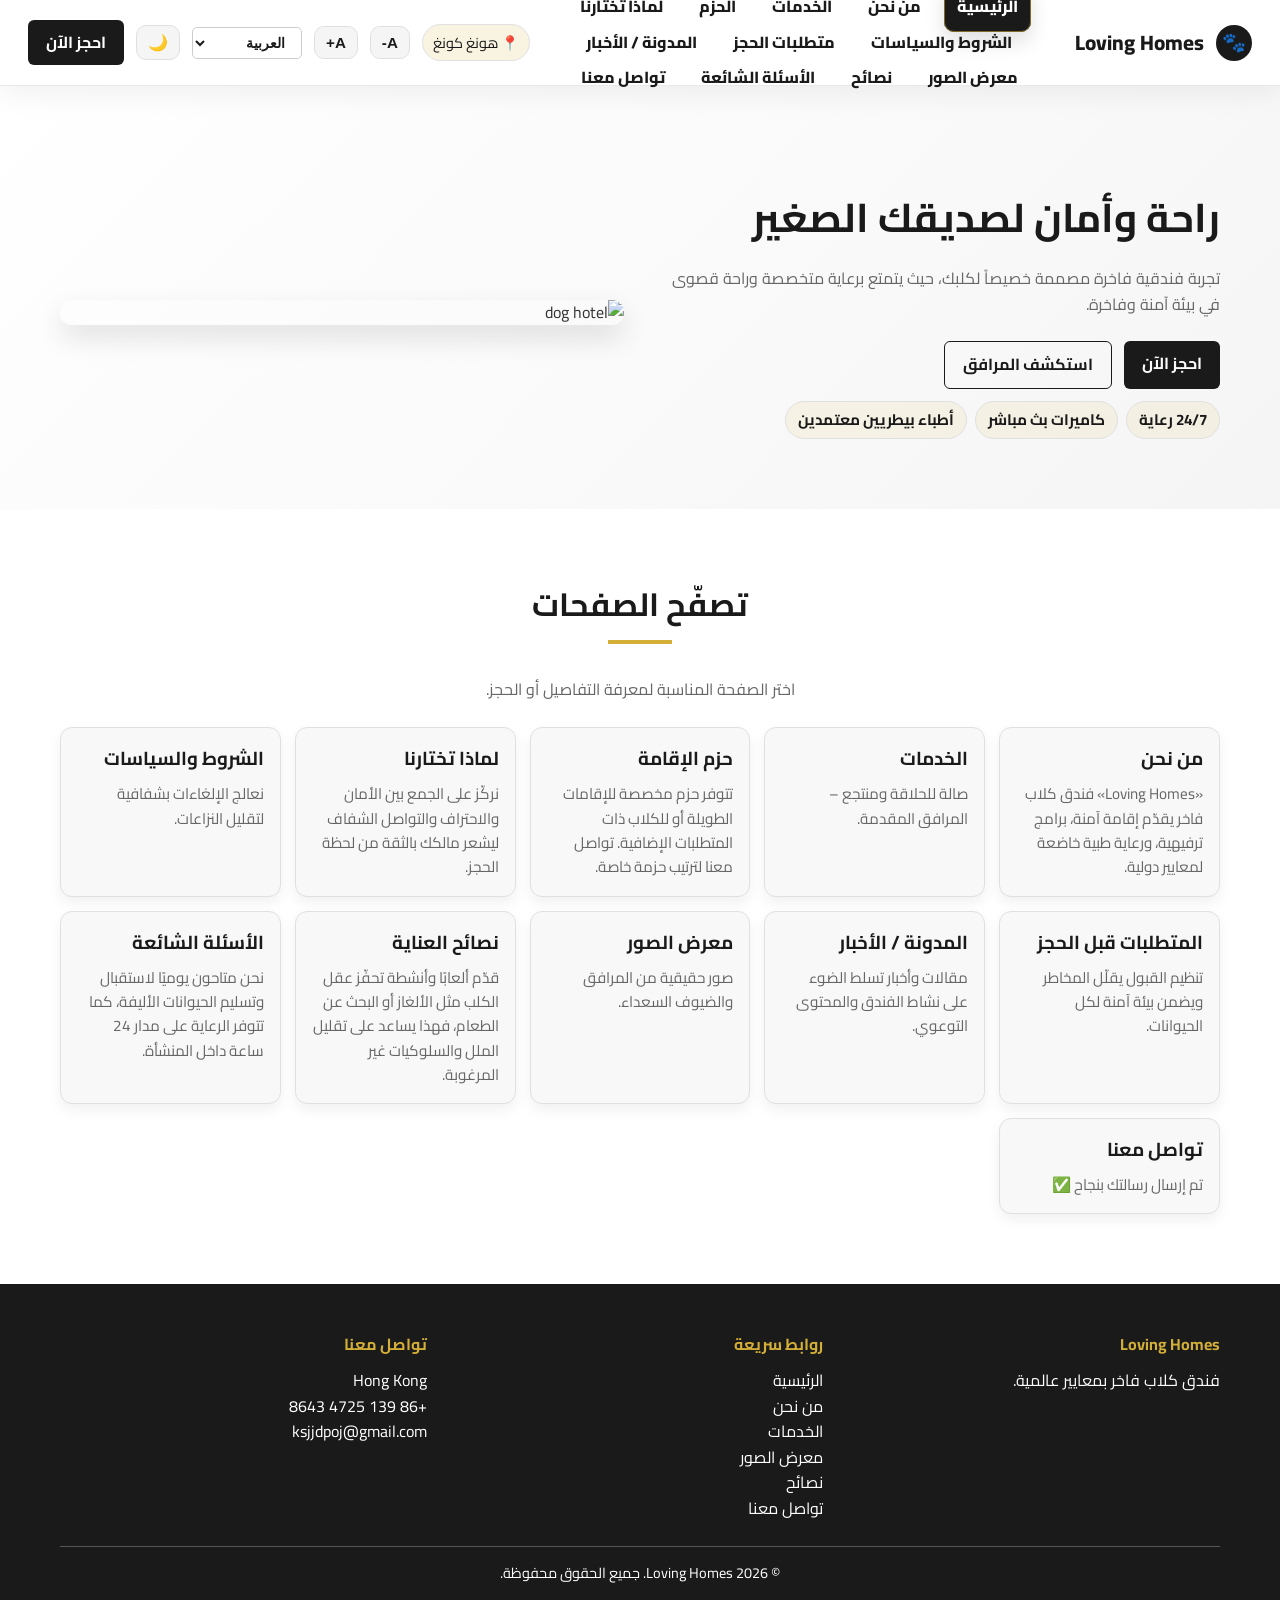
==== commit 8950e637: "Add files via upload" ====
--- a/index.html
+++ b/index.html
@@ -1,9 +1,9 @@
-﻿<!DOCTYPE html>
+<!DOCTYPE html>
 <html lang="ar" dir="rtl">
 <head>
   <meta charset="UTF-8">
   <meta name="viewport" content="width=device-width, initial-scale=1.0">
-  <title>Loving Homes | فندق الكلاب الفاخر</title>
+  <title>Loving Homes | الرئيسية</title>
   <link rel="preconnect" href="https://fonts.googleapis.com">
   <link rel="preconnect" href="https://fonts.gstatic.com" crossorigin>
   <link href="https://fonts.googleapis.com/css2?family=Cairo:wght@400;600;800&display=swap" rel="stylesheet">
@@ -17,33 +17,36 @@
           <div class="logo-icon">🐾</div>
           <span data-t="logoText">Loving Homes</span>
         </div>
-
-        <ul class="nav-links">
-          <li><a href="#home" class="active" data-t="home">الرئيسية</a></li>
-          <li><a href="#about" data-t="about">من نحن</a></li>
-      <li><a href="#services" data-t="services">الخدمات</a></li>
-      <li><a href="#packages" data-t="packagesNav">الحزم</a></li>
-      <li><a href="#why" data-t="whyNav">لماذا تختارنا</a></li>
-      <li><a href="#policies" data-t="policiesNav">الشروط والسياسات</a></li>
-      <li><a href="#prebooking" data-t="prebookingNav">متطلبات الحجز</a></li>
-      <li><a href="#news" data-t="newsNav">المدونة / الأخبار</a></li>
-      <li><a href="#gallery" data-t="gallery">معرض الصور</a></li>
-      <li><a href="#tips" data-t="tips">نصائح</a></li>
-      <li><a href="#faq" data-t="faq">الأسئلة الشائعة</a></li>
-      <li><a href="#contact" data-t="contact">تواصل معنا</a></li>
-        </ul>
-
-        <div class="nav-actions">
-          <a class="location-pill" href="#contact" data-t="location">📍 هونغ كونغ</a>
-          <button id="font-dec" class="text-btn" aria-label="تصغير الخط">A-</button>
-          <button id="font-inc" class="text-btn" aria-label="تكبير الخط">A+</button>
-          <select id="lang-toggle" style="padding: 6px 12px; border-radius: 5px; border: 1px solid #ccc; background-color: transparent; cursor: pointer; font-size: 14px;">
-            <option value="ar">العربية</option>
-            <option value="en">English</option>
-            <option value="zh">中文</option>
-          </select>
-          <button id="theme-toggle" class="icon-btn">🌙</button>
-          <a href="#contact" class="btn btn-primary" data-t="book">احجز الآن</a>
+        <button class="hamburger" id="hamburger" aria-label="فتح القائمة">
+          <span></span><span></span><span></span>
+        </button>
+        <div class="nav-flex" id="navFlex">
+          <ul class="nav-links" id="navLinks">
+            <li><a href="index.html" data-t="home">الرئيسية</a></li>
+            <li><a href="about.html" data-t="about">من نحن</a></li>
+            <li><a href="services.html" data-t="services">الخدمات</a></li>
+            <li><a href="packages.html" data-t="packagesNav">الحزم</a></li>
+            <li><a href="why.html" data-t="whyNav">لماذا تختارنا</a></li>
+            <li><a href="policies.html" data-t="policiesNav">الشروط والسياسات</a></li>
+            <li><a href="prebooking.html" data-t="prebookingNav">متطلبات الحجز</a></li>
+            <li><a href="news.html" data-t="newsNav"> الأخبار</a></li>
+            <li><a href="gallery.html" data-t="gallery">معرض الصور</a></li>
+            <li><a href="tips.html" data-t="tips">نصائح</a></li>
+            <li><a href="faq.html" data-t="faq">الأسئلة الشائعة</a></li>
+            <li><a href="contact.html" data-t="contact">تواصل معنا</a></li>
+          </ul>
+          <div class="nav-actions">
+            <a class="location-pill" href="contact.html" data-t="location">📍 هونغ كونغ</a>
+            <button id="font-dec" class="text-btn" aria-label="تصغير الخط">A-</button>
+            <button id="font-inc" class="text-btn" aria-label="تكبير الخط">A+</button>
+            <select id="lang-toggle" style="padding: 6px 12px; border-radius: 5px; border: 1px solid #ccc; background-color: transparent; cursor: pointer; font-size: 14px;">
+              <option value="ar">العربية</option>
+              <option value="en">English</option>
+              <option value="zh">中文</option>
+            </select>
+            <button id="theme-toggle" class="icon-btn">🌙</button>
+            <a href="contact.html" class="btn btn-primary" data-t="book">احجز الآن</a>
+          </div>
         </div>
       </nav>
     </div>
@@ -57,8 +60,8 @@
             <h1 data-t="heroTitle">راحة وأمان لصديقك الصغير</h1>
             <p data-t="heroDesc">تجربة فندقية فاخرة مصممة خصيصاً لكلبك، حيث يتمتع برعاية متخصصة وراحة قصوى في بيئة آمنة وفاخرة.</p>
             <div class="hero-btns" style="display:flex; gap: 12px; margin-top: 12px;">
-              <a href="#contact" class="btn btn-primary" data-t="book">احجز الآن</a>
-              <a href="#services" class="btn" style="border:1px solid var(--dark);" data-t="exploreServices">استكشف المرافق</a>
+              <a href="contact.html" class="btn btn-primary" data-t="book">احجز الآن</a>
+              <a href="services.html" class="btn" style="border:1px solid var(--dark);" data-t="exploreServices">استكشف المرافق</a>
             </div>
             <div class="chips">
               <div class="chip" data-t="chipCare">24/7 رعاية</div>
@@ -73,483 +76,59 @@
       </div>
     </section>
 
-    <section id="about">
+    <section id="pages">
       <div class="container">
         <div class="section-title">
-          <h2 data-t="aboutTitle">من نحن</h2>
+          <h2>تصفّح الصفحات</h2>
           <div class="gold-divider"></div>
         </div>
-        <div class="split">
-          <div>
-            <h3 data-t="aboutIntroTitle">نبذة سريعة</h3>
+        <p class="section-intro">اختر الصفحة المناسبة لمعرفة التفاصيل أو الحجز.</p>
+        <div class="page-grid">
+          <a class="page-card" href="about.html">
+            <h3 data-t="aboutTitle">من نحن</h3>
             <p data-t="aboutIntroBody">«Loving Homes» فندق كلاب فاخر يقدّم إقامة آمنة، برامج ترفيهية، ورعاية طبية خاضعة لمعايير دولية.</p>
-            <h4 style="margin-top:14px;" data-t="visionTitle">رؤيتنا ورسالتنا</h4>
-            <p data-t="visionBody">أن نصبح الوجهة الأولى للمالكين الذين يبحثون عن بيئة حانية وآمنة لأصدقائهم.</p>
-            <div class="why-list">
-              <div class="why-item" data-t="why1">تحديثات صور يومية</div>
-              <div class="why-item" data-t="why2">مسارات لعب داخلية وخارجية</div>
-              <div class="why-item" data-t="why3">طاقم ثنائي اللغة</div>
-              <div class="why-item" data-t="why4">خطة تغذية مخصصة</div>
-            </div>
-          </div>
-          <div>
-            <img class="hero-img" src="https://images.unsplash.com/photo-1507146426996-ef05306b995a?auto=format&fit=crop&w=1200&q=80" alt="مرافق الفندق">
-          </div>
+          </a>
+          <a class="page-card" href="services.html">
+            <h3 data-t="servicesTitle">الخدمات والحزم</h3>
+            <p data-t="servicesIntro">صالة للحلاقة ومنتجع – المرافق المقدمة</p>
+          </a>
+          <a class="page-card" href="packages.html">
+            <h3 data-t="packagesTitle">حزم الإقامة</h3>
+            <p data-t="packagesNote">يمكن تصميم حزم مخصصة حسب احتياج كلبك.</p>
+          </a>
+          <a class="page-card" href="why.html">
+            <h3 data-t="whyTitle">لماذا تختارنا</h3>
+            <p data-t="whyIntro">نركّز على الجمع بين الأمان والاحتراف والتواصل الشفاف.</p>
+          </a>
+          <a class="page-card" href="policies.html">
+            <h3 data-t="policiesTitle">الشروط والسياسات</h3>
+            <p data-t="policyCancelDesc">نعالج الإلغاءات بشفافية لتقليل النزاعات.</p>
+          </a>
+          <a class="page-card" href="prebooking.html">
+            <h3 data-t="prebookingTitle">متطلبات الحجز</h3>
+            <p data-t="prebookingIntro">تنظيم القبول يقلّل المخاطر ويضمن بيئة آمنة.</p>
+          </a>
+          <a class="page-card" href="news.html">
+            <h3 data-t="newsTitle">المدونة / الأخبار</h3>
+            <p data-t="newsIntro">مقالات وأخبار تسلط الضوء على نشاط الفندق.</p>
+          </a>
+          <a class="page-card" href="gallery.html">
+            <h3 data-t="galleryTitle">معرض الصور</h3>
+            <p>صور حقيقية من المرافق والضيوف السعداء.</p>
+          </a>
+          <a class="page-card" href="tips.html">
+            <h3 data-t="tipsTitle">نصائح العناية</h3>
+            <p data-t="tipMindBody">قدّم ألعابًا وأنشطة تحفّز عقل الكلب لتقليل الملل.</p>
+          </a>
+          <a class="page-card" href="faq.html">
+            <h3 data-t="faqTitle">الأسئلة الشائعة</h3>
+            <p data-t="faqA1">نحن متاحون يوميًا لاستقبال وتسليم الحيوانات الأليفة.</p>
+          </a>
+          <a class="page-card" href="contact.html">
+            <h3 data-t="contactTitle">تواصل معنا</h3>
+            <p data-t="successMsg">تم إرسال رسالتك بنجاح ✅</p>
+          </a>
         </div>
-      </div>
-    </section>
-
-    <section id="services">
-      <div class="container">
-        <div class="section-title">
-          <h2 data-t="servicesTitle">الخدمات والحزم</h2>
-          <div class="gold-divider"></div>
-        </div>
-
-        <p style="text-align:center; color:var(--muted); margin-bottom:18px;" data-t="servicesIntro">صالة للحلاقة ومنتجع – المرافق المقدمة</p>
-        <div class="grid">
-          <div class="card">
-            <img src="https://s.alicdn.com/@sc04/kf/Hb0bc1378a40042b390b3a361003d8259o/Panoramic-Iron-Wire-Dog-Cage-Small-Dog-Toilet-Separated-One-Room-One-Hall-One-Bathroom-Large-Space-Pet-Kennel-Luxury-Villa.jpg_300x300.jpg" alt="غرف مزودة بتدفئة وتبريد">
-            <h3 data-t="service1">غرف مزودة بتدفئة/تبريد تحت الأرضية وتلفزيون</h3>
-            <p data-t="service1Desc">راحة حرارية وترفيه لضمان إقامة مثالية.</p>
-          </div>
-          <div class="card">
-            <img src="https://images.unsplash.com/photo-1508672019048-805c876b67e2?auto=format&fit=crop&w=900&q=80" alt="خدمة التوصيل">
-            <h3 data-t="service2">توصيل من وإلى المكان</h3>
-            <p data-t="service2Desc">نقل آمن ومريح لكلبك في الاتجاهين.</p>
-          </div>
-          <div class="card">
-            <img src="https://images.unsplash.com/photo-1517849845537-4d257902454a?auto=format&fit=crop&w=900&q=80" alt="مراعي خارجية">
-            <h3 data-t="service3">مراعي خارجية آمنة</h3>
-            <p data-t="service3Desc">مساحات خضراء مؤمنة للركض واللعب بحرية.</p>
-          </div>
-          <div class="card">
-            <img src="https://images.unsplash.com/photo-1525253086316-d0c936c814f8?auto=format&fit=crop&w=900&q=80" alt="خدمات بيطرية 24 ساعة">
-            <h3 data-t="service4">خدمات بيطرية متاحة على مدار 24 ساعة</h3>
-            <p data-t="service4Desc">أطباء بيطريون جاهزون لأي طارئ طوال اليوم.</p>
-          </div>
-           <div class="card">
-            <img src="https://www.almamlakatv.com//images/articles/big/2023/5/6463a1a48321b.jpeg" alt="مراقبة الحيوانات الأليفة">
-            <h3 data-t="amenityMon">مراقبة الحيوانات الأليفة</h3>
-<p data-t="amenityMonDesc">نظام مراقبة مستمر بالكاميرات لمتابعة حيوانك الأليف وضمان سلامته طوال الوقت.</p>
-          </div><div class="card">
-            <img src="https://nhvpethealth.com/wp-content/uploads/2023/09/National-Walk-Your-Dog-Week-%E2%80%93-Safest-Ways-for-Walking-Running-with-Dog.jpg" alt="خدمات بيطرية 24 ساعة">
-            <h3  data-t="amenityWalk">التمشية في الغابات</h3>
-<p data-t="amenityWalkDesc">جولات تمشية يومية في مسارات طبيعية آمنة تمنح كلبك نشاطًا وحيوية.</p>  
-        </div><div class="card">
-            <img src="https://www.aljazeera.net/wp-content/uploads/2018/05/6451083a-87ed-452b-a717-c19977089897.jpeg?resize=686%2C513&quality=80" alt="خدمات بيطرية 24 ساعة">
-            <h3 data-t="amenityGrass">مساحة عشب خاصة</h3>
-<p data-t="amenityGrassDesc">منطقة عشب نظيفة ومسيّجة مخصصة للعب والاسترخاء بحرية تامة.</p>          </div>
-          <div class="card">
-            <img src="https://s.alicdn.com/@sc04/kf/H2fd86bef89604ea1a0adf389bc81802f7/Park-Playground-Dog-Toy-Dog-Agility-Training-Open-Tunnel-Play-Tunnel-for-Training-Dog.jpg" alt="خدمات بيطرية 24 ساعة">
-            <h3 data-t="amenityBarn">حظيرة لعب داخلية</h3>
-<p data-t="amenityBarnDesc">منطقة لعب داخلية مجهزة بألعاب آمنة للمرح والنشاط في جميع الأوقات.</p>          </div>
-         
-        </div>
-      </div>
-</section>
-
-<section id="packages">
-  <div class="container">
-    <div class="section-title">
-      <h2 data-t="packagesTitle">حزم الإقامة</h2>
-      <div class="gold-divider"></div>
-    </div>
-    <div class="packages">
-      <!-- حزمة اليوم الواحد -->
-      <div class="package-card">
-        <h4 data-t="pkgDay">حزمة اليوم الواحد</h4>
-        <p class="price" data-t="pkgDayPrice">99 يوان / يوم</p>
-        <ul>
-          <li data-t="pkgDay1">✓ المشي مرتين يوميًا</li>
-          <li data-t="pkgDay2">✓ منطقة لعب خارجية</li>
-          <li data-t="pkgDay3">✓ مسار الرشاقة</li>
-          <li data-t="pkgDay4">✓ حفر حفرة في الرمل</li>
-        </ul>
-        <button class="btn btn-primary booking-btn" data-package="pkgDay" data-t="choose">اختر الحزمة</button>
-      </div>
-
-      <!-- الحزمة الكلاسيكية -->
-      <div class="package-card popular">
-        <span class="badge" data-t="popular">الأكثر شهرة</span>
-        <h4 data-t="pkgClassic">الحزمة الكلاسيكية</h4>
-        <p class="price" data-t="pkgClassicPrice">249 يوان / 3 أيام</p>
-        <ul>
-          <li data-t="pkgClassic1">✓ المشي ثلاث مرات</li>
-          <li data-t="pkgClassic2">✓ ممارسة ثلاث أنشطة يوميًا</li>
-          <li data-t="pkgClassic3">✓ حظيرة لعب داخلية</li>
-          <li data-t="pkgClassic4">✓ منطقة للاسترخاء</li>
-          <li data-t="pkgClassic5">✓ جلسة حلاقة وتنظيف</li>
-        </ul>
-        <button class="btn btn-primary booking-btn" data-package="pkgClassic" data-t="choose">اختر الحزمة</button>
-      </div>
-
-      <!-- الحزمة المميزة -->
-      <div class="package-card">
-        <h4 data-t="pkgPremium">الحزمة المميزة</h4>
-        <p class="price" data-t="pkgPremiumPrice">499 يوان / أسبوع</p>
-        <ul>
-          <li data-t="pkgPremium1">✓ المشي أربع مرات وممارسة أربع أنشطة يوميًا</li>
-          <li data-t="pkgPremium2">✓ مساحة عشب خاصة</li>
-          <li data-t="pkgPremium3">✓ تحديثات صور يومية</li>
-          <li data-t="pkgPremium4">✓ مكافآت حسب الاتفاق مع المالك</li>
-          <li data-t="pkgPremium5">✓ فحص بيطري شامل</li>
-        </ul>
-        <button class="btn btn-primary booking-btn" data-package="pkgPremium" data-t="choose">اختر الحزمة</button>
-      </div>
-
-      <!-- الحزمة المخصصة -->
-      <div class="package-card">
-        <h4 data-t="pkgCustom">الحزمة المخصصة</h4>
-        <p class="price" data-t="pkgCustomPrice">حسب الطلب</p>
-        <ul>
-          <li data-t="pkgCustom1">✓ تختار المدة والمرافق</li>
-          <li data-t="pkgCustom2">✓ خطة تغذية بحسب طلبك</li>
-          <li data-t="pkgCustom3">✓ إضافة خدمات نقل/صور/تدريب</li>
-        </ul>
-        <button class="btn btn-primary booking-btn" data-package="pkgCustom" data-t="customRequest">أرسل طلبك</button>
-      </div>
-    </div>
-
-    <p class="note" data-t="packagesNote">يمكن تصميم حزم مخصصة حسب احتياج كلبك.</p>
-  </div>
-</section>
-
-    <section id="why">
-      <div class="container">
-        <div class="section-title">
-          <h2 data-t="whyTitle">لماذا تختارنا</h2>
-          <div class="gold-divider"></div>
-        </div>
-        <p class="section-intro" data-t="whyIntro">نركّز على الجمع بين الأمان والاحتراف والتواصل الشفاف ليشعر مالكك بالثقة من لحظة الحجز.</p>
-        <div class="split" style="gap: 30px; align-items: stretch;">
-          <div>
-            <div class="grid why-grid">
-              <article class="card why-card">
-                <h3 data-t="whyPoint1Title">مراقبة بالكاميرات على مدار الساعة</h3>
-                <p data-t="whyPoint1Body">فريق المراقبة يتابع كل غرفة ويبلغ فوريًا عن أي تغيرات غير متوقعة.</p>
-              </article>
-              <article class="card why-card">
-                <h3 data-t="whyPoint2Title">فريق رعاية متخصص</h3>
-                <p data-t="whyPoint2Body">أخصائيين مدرّبين في التغذية والسلوك والإسعاف لتلبية احتياجات كل كلب.</p>
-              </article>
-              <article class="card why-card">
-                <h3 data-t="whyPoint3Title">مرافق آمنة ومسيجة</h3>
-                <p data-t="whyPoint3Body">مسارات فردية وأسوار عالية تضمن بيئة خالية من المفاجآت.</p>
-              </article>
-              <article class="card why-card">
-                <h3 data-t="whyPoint4Title">تحديثات يومية وخدمات بيطرية</h3>
-                <p data-t="whyPoint4Body">نرسل صورًا وتحديثات عن الصحة مع إمكانية استشارة الطبيب في أي لحظة.</p>
-              </article>
-            </div>
-          </div>
-          <div class="why-stats">
-            <div class="why-stat">
-              <strong data-t="whyStat1Value">500+</strong>
-              <span data-t="whyStat1Label">عميل راضٍ</span>
-            </div>
-            <div class="why-stat">
-              <strong data-t="whyStat2Value">1000+</strong>
-              <span data-t="whyStat2Label">إقامة ناجحة</span>
-            </div>
-            <div class="why-stat">
-              <strong data-t="whyStat3Value">24/7</strong>
-              <span data-t="whyStat3Label">رعاية متواصلة</span>
-            </div>
-          </div>
-        </div>
-      </div>
-    </section>
-
-    <section id="policies">
-      <div class="container">
-        <div class="section-title">
-          <h2 data-t="policiesTitle">الشروط والسياسات</h2>
-          <div class="gold-divider"></div>
-        </div>
-        <div class="grid policy-grid">
-          <article class="card policy-card">
-            <h3 data-t="policyCancelTitle">سياسة الإلغاء</h3>
-            <p data-t="policyCancelDesc">نحافظ على مرونة مع ضمان الاستقرار التشغيلي.</p>
-            <ul>
-              <li data-t="policyCancelRule1">إلغاء مجاني قبل 48 ساعة من الموعد.</li>
-              <li data-t="policyCancelRule2">خصم 30% عند الإلغاء خلال 48 ساعة.</li>
-              <li data-t="policyCancelRule3">استثناءات للطوارئ الطبية مع تقديم وثائق معتمدة.</li>
-            </ul>
-          </article>
-          <article class="card policy-card">
-            <h3 data-t="policyStayTitle">شروط الإقامة</h3>
-            <p data-t="policyStayDesc">القواعد تهدف للراحة المشتركة وتنظيم العلاقة داخل المنشأة.</p>
-            <ul>
-              <li data-t="policyStayRule1">الالتزام بمواعيد التسليم والاستلام المحددة.</li>
-              <li data-t="policyStayRule2">احترام التعليمات والأنظمة الداخلية في كل مناطق الفندق.</li>
-              <li data-t="policyStayRule3">المسؤولية عن الأغراض الشخصية تبقى على عاتق المالك.</li>
-            </ul>
-          </article>
-          <article class="card policy-card">
-            <h3 data-t="policyEmergencyTitle">سياسة الطوارئ</h3>
-            <p data-t="policyEmergencyDesc">رسم خطة واضحة يخفّف التوتر ويسرّع اتخاذ القرار.</p>
-            <ul>
-              <li data-t="policyEmergencyRule1">التواصل الفوري مع المالك لتوضيح الحالة.</li>
-              <li data-t="policyEmergencyRule2">نقل الحيوان إلى عيادة معتمدة عند الحاجة.</li>
-              <li data-t="policyEmergencyRule3">توثيق الحالة وحفظ السجلات للمراجعة اللاحقة.</li>
-            </ul>
-          </article>
-          <article class="card policy-card">
-            <h3 data-t="policyLiabilityTitle">بند المسؤولية</h3>
-            <p data-t="policyLiabilityDesc">نحدد حدود مسؤولية الفندق ومسؤوليات المالك لتفادي سوء التفاهم.</p>
-            <ul>
-              <li data-t="policyLiabilityRule1">إفصاح مسبق عن أي حالة طبية أو حساسية.</li>
-              <li data-t="policyLiabilityRule2">المالك مسؤول عن صحة الحيوان قبل الوصول.</li>
-              <li data-t="policyLiabilityRule3">الفندق مسؤول عن الرعاية ضمن النطاق المذكور.</li>
-            </ul>
-          </article>
-        </div>
-      </div>
-    </section>
-
-    <section id="prebooking">
-      <div class="container">
-        <div class="section-title">
-          <h2 data-t="prebookingTitle">المتطلبات قبل الحجز</h2>
-          <div class="gold-divider"></div>
-        </div>
-        <p class="section-intro" data-t="prebookingIntro">تنظيم القبول يقلّل المخاطر ويضمن بيئة آمنة لكل الحيوانات الموجودة.</p>
-        <div class="grid prebooking-grid">
-          <article class="card prebooking-card">
-            <h3 data-t="prebookingAgeTitle">عمر الكلب المقبول</h3>
-            <p data-t="prebookingAgeBody">نستقبل الكلاب بين سدّة وستة عشر عامًا (من 6 أشهر إلى 10 سنوات) لتقليل الحالات التي تحتاج رعاية خاصة جدًا.</p>
-          </article>
-          <article class="card prebooking-card">
-            <h3 data-t="prebookingVaxTitle">حالة التطعيم</h3>
-            <p data-t="prebookingVaxBody">نطلب تطعيم السعار واللقاحات الأساسية مع شهادة حديثة لضمان السلامة الصحية.</p>
-          </article>
-          <article class="card prebooking-card">
-            <h3 data-t="prebookingBehaviorTitle">السلوك المطلوب</h3>
-            <p data-t="prebookingBehaviorBody">يجب أن يكون الكلب غير عدواني، معتاد على الاختلاط ومدرّب على أساسيات الطاعة لتقليل الحوادث.</p>
-          </article>
-          <article class="card prebooking-card">
-            <h3 data-t="prebookingBringTitle">الأشياء التي يجب إحضارها</h3>
-            <p data-t="prebookingBringIntro">أحضِر العناصر التي تهدئ كلبك وتُسهِم في انتظام روتينه.</p>
-            <ul>
-              <li data-t="prebookingBringItem1">طعامه الخاص.</li>
-              <li data-t="prebookingBringItem2">دفتر التطعيم المحدث.</li>
-              <li data-t="prebookingBringItem3">أداة أو لعبة مألوفة له.</li>
-            </ul>
-          </article>
-        </div>
-      </div>
-    </section>
-
-    <section id="news">
-      <div class="container">
-        <div class="section-title">
-          <h2 data-t="newsTitle">المدونة / الأخبار</h2>
-          <div class="gold-divider"></div>
-        </div>
-        <p class="section-intro" data-t="newsIntro">مقالات وأخبار تسلّط الضوء على نشاط الفندق والمحتوى التوعوي.</p>
-        <div class="grid news-grid">
-          <article class="card news-card">
-            <span class="news-meta" data-t="newsMeta1">مقال | مارس 2026</span>
-            <h3 data-t="newsArticle1Title">كيفية تجهيز الكلب للإقامة</h3>
-            <p data-t="newsArticle1Body">تدريبات قصيرة قبل الحجز وأدوات مألوفة تقلّل القلق وتسرّع التكيف.</p>
-          </article>
-          <article class="card news-card">
-            <span class="news-meta" data-t="newsMeta2">نصائح | فبراير 2026</span>
-            <h3 data-t="newsArticle2Title">طرق تقليل القلق عند الحيوانات</h3>
-            <p data-t="newsArticle2Body">يعمل التنفس العميق والمكافآت الصغيرة على بناء ثقة الكلب في البيئة الجديدة.</p>
-          </article>
-          <article class="card news-card">
-            <span class="news-meta" data-t="newsMeta3">أخبار | يناير 2026</span>
-            <h3 data-t="newsArticle3Title">تحديثات الفندق</h3>
-            <p data-t="newsArticle3Body">أضفنا جناحًا جديدًا للخدمات البيطرية وتوسيع منطقة اللعب الخارجية.</p>
-          </article>
-        </div>
-      </div>
-    </section>
-
-<!-- مودال الحجز -->
-<div id="booking-modal" class="modal" aria-hidden="true">
-  <div class="modal-backdrop"></div>
-  <div class="modal-content">
-    <button class="modal-close" aria-label="Close">×</button>
-    <h3 data-t="bookingTitle">نموذج شراء/حجز الحزمة</h3>
-    <p data-t="bookingDesc">املأ البيانات التالية لإتمام الطلب.</p>
-    <form id="bookingForm" class="contact-form" style="margin-top:8px;">
-      <input id="bk-name" type="text" required data-ph="namePlaceholder" placeholder="الاسم الكامل">
-      <input id="bk-email" type="email" required data-ph="emailPlaceholder" placeholder="البريد الإلكتروني">
-      <input id="bk-phone" type="tel" required data-ph="phonePlaceholder" placeholder="رقم الهاتف">
-      <select id="bk-package" required>
-        <option value="pkgDay" data-t="pkgDay">حزمة اليوم</option>
-        <option value="pkgClassic" data-t="pkgClassic">الحزمة الكلاسيكية</option>
-        <option value="pkgPremium" data-t="pkgPremium">الحزمة المميزة</option>
-        <option value="pkgCustom" data-t="pkgCustom">الحزمة المخصصة</option>
-      </select>
-      <textarea id="bk-note" rows="4" data-ph="customReqPlaceholder" placeholder="أضف طلبك هنا..."></textarea>
-      <h4 data-t="paymentTitle">طريقة الدفع</h4>
-      <div class="payment-grid">
-        <label><input type="radio" name="pay" value="card" checked> <span data-t="payCard">بطاقة ائتمان</span></label>
-        <label><input type="radio" name="pay" value="cash"> <span data-t="payCash">دفع عند الوصول</span></label>
-        <label><input type="radio" name="pay" value="transfer"> <span data-t="payTransfer">تحويل إلكتروني</span></label>
-      </div>
-      <button class="btn btn-primary" type="submit" data-t="confirmBuy">تأكيد الشراء</button>
-    </form>
-    <div id="bookingSuccess" class="success-message" data-t="bookingSuccess">تم استلام طلبك وسنتواصل معك للتأكيد.</div>
-  </div>
-</div>
-
-<!-- JavaScript لتفعيل المودال -->
-    </section>
-
-
-    <section id="gallery">
-      <div class="container">
-        <div class="section-title">
-          <h2 data-t="galleryTitle">معرض الصور</h2>
-          <div class="gold-divider"></div>
-        </div>
-        <div class="gallery">
-          <img src="https://images.unsplash.com/photo-1507146426996-ef05306b995a?auto=format&fit=crop&w=800&q=80" alt="غرفة إقامة">
-          <img src="https://images.unsplash.com/photo-1507149833265-60c372daea22?auto=format&fit=crop&w=800&q=80" alt="منطقة لعب">
-          <img src="https://humanesocietysoco.org/wp-content/uploads/2024/06/dog-shaking-hands.jpg" alt="تدريب سلوكي">
-          <img src="https://images.unsplash.com/photo-1508672019048-805c876b67e2?auto=format&fit=crop&w=800&q=80" alt="جلسة عناية">
-          <img src="https://images.unsplash.com/photo-1548199973-03cce0bbc87b?auto=format&fit=crop&w=800&q=80" alt="استقبال الفندق">
-           <img src="https://media.majarracdn.cloud/pop/2025/10/imagedogstraining-golden-labrador-puppy-yardblog-415x250.jpg" alt="مسار خارجي">
-          <img src="https://media.elbalad.news/2024/10/large/897/4/431.jpg" alt="مسار خارجي">
-          <img src="https://encrypted-tbn0.gstatic.com/images?q=tbn:ANd9GcTycDDX253inwg64wArEmGA8v-k17rr2XMLEw&s" alt="مسار خارجي">
-          <img src="https://framerusercontent.com/images/XSJ8Llae7DPenHZRoZueq7Lw.jpg?width=1800&height=1385" alt="مسار خارجي">
-          <img src="https://images.unsplash.com/photo-1525253086316-d0c936c814f8?auto=format&fit=crop&w=800&q=80" alt="مسار خارجي">
-        </div>
-      </div>
-    </section>
-
-    <section id="tips">
-      <div class="container">
-        <div class="section-title">
-          <h2 data-t="tipsTitle">نصائح العناية</h2>
-          <div class="gold-divider"></div>
-        </div>
-        <div class="tips">
-  <div class="tip">
-    <h4 data-t="tipWalkTitle">نصائح تمشية الكلاب</h4>
-    <p data-t="tipWalkBody">
-      استخدم طوقًا أو حزامًا مناسبًا، واحمل ماءً نظيفًا لكلبك خاصة في الطقس الحار،
-      وحافظ على وتيرة مشي مريحة مع فترات استراحة قصيرة.
-    </p>
-  </div>
-
-  <div class="tip">
-    <h4 data-t="tipFurTitle">العناية بالفرو</h4>
-    <p data-t="tipFurBody">
-      قم بتمشيط الفرو بانتظام لإزالة الشعر المتساقط ومنع التشابك،
-      واستخدم شامبو مخصص للكلاب عند الاستحمام للحفاظ على صحة الجلد.
-    </p>
-  </div>
-
-  <div class="tip">
-    <h4 data-t="tipPrepTitle">تجهيز الكلب للإقامة</h4>
-    <p data-t="tipPrepBody">
-      أحضر اللعبة أو البطانية المفضلة لكلبك لتقليل التوتر،
-      وتأكد من تحديث بطاقة اللقاحات وتعريف الكلب بالمكان بشكل تدريجي.
-    </p>
-  </div>
-
-  <div class="tip">
-    <h4 data-t="tipFoodTitle">تغذية متوازنة</h4>
-    <p data-t="tipFoodBody">
-      قدّم وجبات متوازنة مرتين إلى ثلاث مرات يوميًا،
-      وتجنب تغيير نوع الطعام بشكل مفاجئ لتفادي مشاكل الهضم.
-    </p>
-  </div>
-
-  <div class="tip">
-    <h4 data-t="tipMindTitle">التمارين العقلية</h4>
-    <p data-t="tipMindBody">
-      قدّم ألعابًا وأنشطة تحفّز عقل الكلب مثل الألغاز أو البحث عن الطعام،
-      فهذا يساعد على تقليل الملل والسلوكيات غير المرغوبة.
-    </p>
-  </div>
-
-  <div class="tip">
-    <h4 data-t="tipHealthTitle">الرعاية الصحية الدورية</h4>
-    <p data-t="tipHealthBody">
-      قم بزيارة الطبيب البيطري بانتظام للفحص الروتيني،
-      وتأكد من متابعة الوقاية ضد الطفيليات مثل البراغيث والقراد.
-    </p>
-        </div>
-      </div>
-    </section>
-
-    <section id="faq">
-      <div class="container">
-        <div class="section-title">
-          <h2 data-t="faqTitle">الأسئلة الشائعة</h2>
-          <div class="gold-divider"></div>
-        </div>
-        <div class="faq">
-          <details open>
-            <summary> <span data-t="faqQ1">ما هي ساعات العمل لديكم؟</span></summary>
-            <p data-t="faqA1">نحن متاحون يوميًا لاستقبال وتسليم الحيوانات الأليفة، كما تتوفر الرعاية على مدار 24 ساعة داخل المنشأة.</p>
-          </details>
-          <details>
-            <summary> <span data-t="faqQ2">هل يمكنني زيارة المكان قبل الحجز؟</span></summary>
-            <p data-t="faqA2">نعم، نرحب بزيارتك للموقع بعد حجز موعد مسبق للتعرف على المرافق والخدمات.</p>
-          </details>
-          <details>
-            <summary> <span data-t="faqQ3">ماذا يجب أن أحضر مع كلبي عند الإقامة؟</span></summary>
-            <p data-t="faqA3">يفضل إحضار طعام الكلب الخاص به، وأي أدوية يحتاجها، بالإضافة إلى معلوماته الصحية الأساسية.</p>
-          </details>
-          <details>
-            <summary> <span data-t="faqQ4">هل توفرون خدمة التوصيل؟</span></summary>
-            <p data-t="faqA4">نعم، نوفر خدمة توصيل آمنة من وإلى الموقع لتسهيل تجربة العملاء.</p>
-          </details>
-          <details>
-            <summary> <span data-t="faqQ5">هل يتم إخراج الكلاب للمشي يوميًا؟</span></summary>
-            <p data-t="faqA5">نعم، يتم توفير جولات مشي يومية وفقًا للحزمة المختارة لضمان نشاط الكلب وراحته.</p>
-          </details>
-          <details>
-            <summary> <span data-t="faqQ6">ماذا يحدث في حال الطوارئ الطبية؟</span></summary>
-            <p data-t="faqA6">لدينا خدمات بيطرية متاحة على مدار 24 ساعة للتعامل مع أي حالة طارئة بسرعة واحترافية.</p>
-          </details>
-          <details>
-            <summary> <span data-t="faqQ7">هل يمكن حجز باقات مخصصة؟</span></summary>
-            <p data-t="faqA7">نعم، نوفر باقات مخصصة للإقامات الطويلة أو للحيوانات ذات الاحتياجات الخاصة. يرجى التواصل معنا للترتيب.</p>
-          </details>
-          <details>
-            <summary> <span data-t="faqQ8">كيف أستلم تحديثات عن كلبي أثناء الإقامة؟</span></summary>
-            <p data-t="faqA8">نرسل تحديثات وصور يومية لطمأنتك على حالة حيوانك الأليف.</p>
-          </details>
-          <details>
-            <summary> <span data-t="faqQ9">هل المكان آمن للكلاب؟</span></summary>
-            <p data-t="faqA9">نعم، جميع المرافق مؤمنة وتخضع للمراقبة المستمرة لضمان أعلى مستويات السلامة.</p>
-          </details>
-          <details>
-            <summary> <span data-t="faqQ10">كيف يمكنني الحجز؟</span></summary>
-            <p data-t="faqA10">يمكنك الحجز عبر صفحة التواصل في الموقع أو الاتصال بنا مباشرة.</p>
-          </details>
-        </div>
-      </div>
-    </section>
-
-    <section id="contact">
-      <div class="container">
-        <div class="section-title">
-          <h2 data-t="contactTitle">تواصل معنا</h2>
-          <div class="gold-divider"></div>
-        </div>
-
-        <div id="successMsg" class="success-message" data-t="successMsg">تم إرسال رسالتك بنجاح ✅</div>
-
-        <form id="contactForm" class="contact-form">
-          <input id="name" type="text" required minlength="3" data-ph="namePlaceholder" placeholder="الاسم الكامل">
-          <input id="email" type="email" required data-ph="emailPlaceholder" placeholder="البريد الإلكتروني">
-          <input id="subject" type="text" required minlength="4" data-ph="subjectPlaceholder" placeholder="الموضوع">
-          <textarea id="message" rows="5" required minlength="10" data-ph="messagePlaceholder" placeholder="اكتب رسالتك هنا..."></textarea>
-          <button type="submit" class="btn btn-primary" data-t="submitBtn">إرسال الرسالة</button>
-        </form>
-
-        <h3 style="margin-top: 26px;" data-t="mapTitle">موقعنا على الخريطة</h3>
-        <iframe src="https://www.google.com/maps?q=Hong+Kong&output=embed" loading="lazy"></iframe>
       </div>
     </section>
   </main>
@@ -564,12 +143,12 @@
         <div class="footer-col">
           <h4 data-t="footerLinks">روابط سريعة</h4>
           <ul>
-            <li><a href="#home" data-t="home">الرئيسية</a></li>
-            <li><a href="#about" data-t="about">من نحن</a></li>
-            <li><a href="#services" data-t="services">الخدمات</a></li>
-            <li><a href="#gallery" data-t="gallery">معرض الصور</a></li>
-            <li><a href="#tips" data-t="tips">نصائح</a></li>
-            <li><a href="#contact" data-t="contact">تواصل معنا</a></li>
+            <li><a href="index.html" data-t="home">الرئيسية</a></li>
+            <li><a href="about.html" data-t="about">من نحن</a></li>
+            <li><a href="services.html" data-t="services">الخدمات</a></li>
+            <li><a href="gallery.html" data-t="gallery">معرض الصور</a></li>
+            <li><a href="tips.html" data-t="tips">نصائح</a></li>
+            <li><a href="contact.html" data-t="contact">تواصل معنا</a></li>
           </ul>
         </div>
         <div class="footer-col">
@@ -583,7 +162,6 @@
     </div>
   </footer>
 
- 
   <script src="script.js" defer></script>
 </body>
 </html>
--- a/style.css
+++ b/style.css
@@ -61,6 +61,14 @@
   gap: 18px;
 }
 
+.nav-flex {
+  display: flex;
+  align-items: center;
+  gap: 12px;
+  flex: 1;
+  justify-content: space-between;
+}
+
 .logo {
   display: flex;
   align-items: center;
@@ -88,20 +96,21 @@
   gap: 10px;
   flex-wrap: wrap;
   justify-content: center;
-  padding: 6px;
-  background: color-mix(in srgb, var(--light) 70%, transparent);
-  border-radius: 12px;
-  border: 1px solid color-mix(in srgb, var(--border) 80%, transparent);
+  padding: 0;
+  background: transparent;
+  border: none;
   flex: 1;
 }
 
 .nav-links a {
   font-weight: 800;
   transition: var(--transition);
-  padding: 9px 14px;
+  padding: 10px 12px;
   border-radius: 10px;
   color: var(--dark);
   border: 1px solid transparent;
+  background: transparent;
+  box-shadow: none;
 }
 
 .nav-links a:hover {
@@ -199,6 +208,30 @@
 }
 
 .text-btn:hover { box-shadow: 0 6px 12px rgba(0,0,0,0.1); }
+
+.hamburger {
+  display: none;
+  flex-direction: column;
+  gap: 5px;
+  padding: 10px;
+  border: 1px solid var(--border);
+  border-radius: 10px;
+  background: var(--light);
+  cursor: pointer;
+  transition: var(--transition);
+  width: 46px;
+  height: 46px;
+  align-items: center;
+  justify-content: center;
+}
+
+.hamburger span {
+  width: 22px;
+  height: 2px;
+  background: var(--dark);
+  display: block;
+  transition: var(--transition);
+}
 
 section { padding: 70px 0; }
 
@@ -327,9 +360,73 @@
 .mt-26 { margin-top:26px; }
 .mt-8 { margin-top:8px; }
 
+.page-grid { display:grid; grid-template-columns: repeat(auto-fit, minmax(220px, 1fr)); gap:14px; margin-top:24px; }
+.page-card { padding:16px; border:1px solid var(--border); border-radius:12px; background: color-mix(in srgb, var(--light) 70%, var(--white)); text-align:right; box-shadow:0 6px 14px rgba(0,0,0,0.06); transition: var(--transition); }
+.page-card:hover { transform: translateY(-4px); box-shadow:0 12px 24px rgba(0,0,0,0.1); }
+.page-card h3 { margin-bottom:8px; }
+.page-card p { color: var(--muted); font-size: 0.95rem; }
+
 @media (max-width: 900px) {
   .hero-grid { grid-template-columns: 1fr; text-align: center; }
   .hero-btns { justify-content: center; }
   header { height: auto; padding: 12px 0; }
-  nav { flex-direction: column; }
-}
+  nav { align-items: flex-start; }
+  .hamburger { display: flex; z-index: 1001; }
+  .nav-shell { padding: 0 18px; position: relative; }
+  .nav-flex {
+    display: none;
+    width: 100%;
+    flex-direction: column;
+    align-items: stretch;
+    gap: 12px;
+    background: var(--white);
+    border: 1px solid color-mix(in srgb, var(--border) 80%, transparent);
+    border-radius: 12px;
+    padding: 12px;
+    box-shadow: 0 14px 28px rgba(0,0,0,0.12);
+    max-height: 80vh;
+    overflow-y: auto;
+  }
+  .nav-flex.open { display: flex; }
+  .nav-links { width: 100%; flex-direction: column; align-items: stretch; gap: 12px; padding: 0; background: transparent; border: none; }
+  .nav-links a {
+    display: flex;
+    align-items: center;
+    justify-content: center;
+    gap: 6px;
+    padding: 12px 14px;
+    border-radius: 999px;
+    background: rgba(255, 215, 0, 0.14);
+    border: 1px solid #ccc;
+    font-weight: 700;
+    color: #333;
+    text-decoration: none;
+    transition: 0.3s;
+    width: 100%;
+    font-size: 1rem;
+    margin: 0;
+    box-shadow: none;
+  }
+  .nav-links a:hover,
+  .nav-links a.active {
+    background: rgba(255, 215, 0, 0.25);
+    transform: translateY(-2px);
+  }
+  .nav-actions { width: 100%; justify-content: flex-start; gap: 12px; flex-direction: column; align-items: stretch; padding-top: 8px; }
+  .nav-actions > * {
+    width: 100%;
+    display: block;
+    padding: 12px;
+    border-radius: 10px;
+    font-size: 1rem;
+  }
+  .nav-actions .btn,
+  .nav-actions .icon-btn,
+  .nav-actions .text-btn,
+  .nav-actions select,
+  .location-pill { width: 100%; text-align: center; }
+  .location-pill { justify-content: center; }
+  .hamburger.active span:nth-child(1) { transform: translateY(7px) rotate(45deg); }
+  .hamburger.active span:nth-child(2) { opacity: 0; }
+  .hamburger.active span:nth-child(3) { transform: translateY(-7px) rotate(-45deg); }
+}
